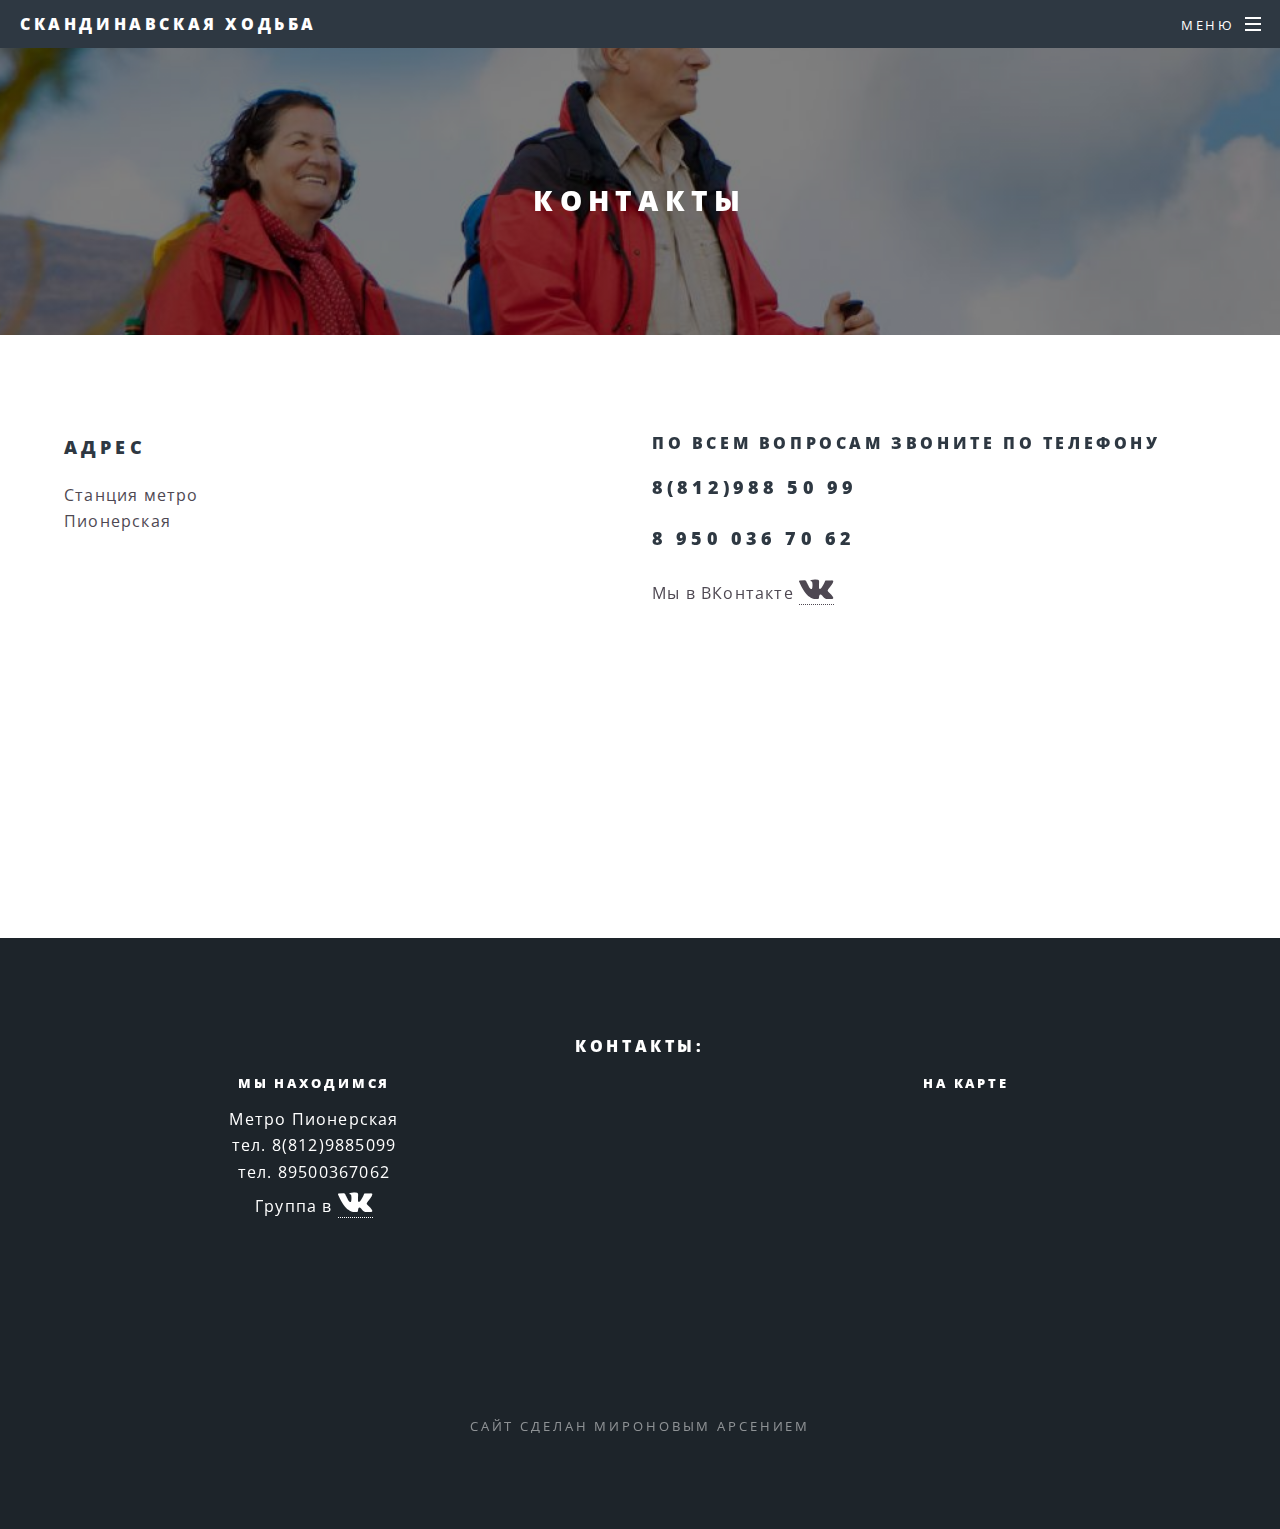
==== contacts.html @ 6dc91505 "Добавленны контакты" ====
<!DOCTYPE HTML>
<!--
	Spectral by HTML5 UP
	html5up.net | @n33co
	Free for personal and commercial use under the CCA 3.0 license (html5up.net/license)
-->
<html>
<head>
    <title>Статьи</title>
    <meta charset="utf-8" />
    <meta name="viewport" content="width=device-width, initial-scale=1" />
    <!--[if lte IE 8]><script src="assets/js/ie/html5shiv.js"></script><![endif]-->
    <link rel="stylesheet" href="assets/css/main.css" />
    <!--[if lte IE 8]><link rel="stylesheet" href="assets/css/ie8.css" /><![endif]-->
    <!--[if lte IE 9]><link rel="stylesheet" href="assets/css/ie9.css" /><![endif]-->
</head>
<body>

<!-- Page Wrapper -->
<div id="page-wrapper">

    <!-- Header -->
    <header id="header">
        <h1><a href="index.html">скандинавская ходьба</a></h1>
        <nav id="nav">
            <ul>
                <li class="special">
                    <a href="#menu" class="menuToggle"><span>Меню</span></a>
                    <div id="menu">
                        <ul>
                            <li><a href="index.html">домашняя страница</a></li>
                            <li><a href="generic.html">cтатьи</a></li>
                            <li><a href="elements.html">магазин</a></li>
                            <li><a href="contacts.html">контакты</a></li>
                            <!--<li><a href="#">Sign Up</a></li>-->
                            <!--<li><a href="#">Log In</a></li>-->
                        </ul>
                    </div>
                </li>
            </ul>
        </nav>
    </header>

    <!-- Main -->
    <article id="main">
        <header>
            <h2>Контакты</h2>
        </header>
        <section class="wrapper style5">
            <div class="inner">

                <section>
                    <div class="row uniform">
                        <div class="6u 12u$(xsmall)">
                            <h3>Адрес</h3>
                            <p>Станция метро <br/>
                                Пионерская </p>
                            <iframe src="https://www.google.com/maps/embed?pb=!1m18!1m12!1m3!1d1997.6401416750077!2d30.296393222228204!3d59.954704317464106!2m3!1f0!2f0!3f0!3m2!1i1024!2i768!4f13.1!3m3!1m2!1s0x46963149f2948e39%3A0x9d1fe1d3fccc137d!2z0J_QuNC-0L3QtdGA0YHQutCw0Y8g0YPQuy4sINCh0LDQvdC60YIt0J_QtdGC0LXRgNCx0YPRgNCz!5e0!3m2!1sru!2sru!4v1456511363189" width="400" height="300" frameborder="0" style="border:0" allowfullscreen></iframe>
                        </div>
                        <div class="6u$ 12u$(xsmall)">
                            <h4>По всем вопросам звоните по телефону</h4>
                            <h3>8(812)988 50 99</h3>
                            <h3>8 950 036 70 62</h3>
                            Мы в ВКонтакте
                            <a href="https://m.vk.com/nordicsticks"> <i class="fa fa-vk fa-2x"></i> </a>
                        </div>
                    </div>
                </section>

            </div>
        </section>
    </article>

    <!-- Footer -->
    <footer id="footer">
        <section>
            <h4 id="mycontacts">Контакты:</h4>
            <div class="row">
                <div class="6u 12u$(medium)">
                    <h5>Мы находимся</h5>
                    Mетро Пионерская<br/>
                    тел. 8(812)9885099<br/>
                    тел. 89500367062<br/>
                    Группа в <a href="https://m.vk.com/nordicsticks"> <i class="fa fa-vk fa-2x"></i> </a>
                </div>
                <div class="6u$ 12u$(medium)">
                    <h5>На карте</h5>
                    <iframe src="https://www.google.com/maps/embed?pb=!1m18!1m12!1m3!1d1997.6401416750077!2d30.296393222228204!3d59.954704317464106!2m3!1f0!2f0!3f0!3m2!1i1024!2i768!4f13.1!3m3!1m2!1s0x46963149f2948e39%3A0x9d1fe1d3fccc137d!2z0J_QuNC-0L3QtdGA0YHQutCw0Y8g0YPQuy4sINCh0LDQvdC60YIt0J_QtdGC0LXRgNCx0YPRgNCz!5e0!3m2!1sru!2sru!4v1456511363189" width="400" height="300" frameborder="0" style="border:0" allowfullscreen></iframe>
                </div>
            </div>
        </section>


        <ul class="copyright">
            <li>Сайт сделан Мироновым Арсением</li>
        </ul>
    </footer>

</div>

<!-- Scripts -->
<script src="assets/js/jquery.min.js"></script>
<script src="assets/js/jquery.scrollex.min.js"></script>
<script src="assets/js/jquery.scrolly.min.js"></script>
<script src="assets/js/skel.min.js"></script>
<script src="assets/js/util.js"></script>
<!--[if lte IE 8]><script src="assets/js/ie/respond.min.js"></script><![endif]-->
<script src="assets/js/main.js"></script>

</body>
</html>
---- assets/css/main.css ----
@import url(font-awesome.min.css);
@import url("http://fonts.googleapis.com/css?family=Open+Sans:400,400italic,600,600italic,800,800italic");

/*
	Spectral by HTML5 UP
	html5up.net | @n33co
	Free for personal and commercial use under the CCA 3.0 license (html5up.net/license)
*/

/* Reset */

	html, body, div, span, applet, object, iframe, h1, h2, h3, h4, h5, h6, p, blockquote, pre, a, abbr, acronym, address, big, cite, code, del, dfn, em, img, ins, kbd, q, s, samp, small, strike, strong, sub, sup, tt, var, b, u, i, center, dl, dt, dd, ol, ul, li, fieldset, form, label, legend, table, caption, tbody, tfoot, thead, tr, th, td, article, aside, canvas, details, embed, figure, figcaption, footer, header, hgroup, menu, nav, output, ruby, section, summary, time, mark, audio, video {
		margin: 0;
		padding: 0;
		border: 0;
		font-size: 100%;
		font: inherit;
		vertical-align: baseline;
	}

	article, aside, details, figcaption, figure, footer, header, hgroup, menu, nav, section {
		display: block;
	}

	body {
		line-height: 1;
	}

	ol, ul {
		list-style: none;
	}

	blockquote, q {
		quotes: none;
	}

	blockquote:before, blockquote:after, q:before, q:after {
		content: '';
		content: none;
	}

	table {
		border-collapse: collapse;
		border-spacing: 0;
	}

	body {
		-webkit-text-size-adjust: none;
	}

/* Box Model */

	*, *:before, *:after {
		-moz-box-sizing: border-box;
		-webkit-box-sizing: border-box;
		box-sizing: border-box;
	}

/* Grid */

	.row {
		border-bottom: solid 1px transparent;
		-moz-box-sizing: border-box;
		-webkit-box-sizing: border-box;
		box-sizing: border-box;
	}

	.row > * {
		float: left;
		-moz-box-sizing: border-box;
		-webkit-box-sizing: border-box;
		box-sizing: border-box;
	}

	.row:after, .row:before {
		content: '';
		display: block;
		clear: both;
		height: 0;
	}

	.row.uniform > * > :first-child {
		margin-top: 0;
	}

	.row.uniform > * > :last-child {
		margin-bottom: 0;
	}

	.row.\30 \25 > * {
		padding: 0 0 0 0em;
	}

	.row.\30 \25 {
		margin: 0 0 -1px 0em;
	}

	.row.uniform.\30 \25 > * {
		padding: 0em 0 0 0em;
	}

	.row.uniform.\30 \25 {
		margin: 0em 0 -1px 0em;
	}

	.row > * {
		padding: 0 0 0 1.5em;
	}

	.row {
		margin: 0 0 -1px -1.5em;
	}

	.row.uniform > * {
		padding: 1.5em 0 0 1.5em;
	}

	.row.uniform {
		margin: -1.5em 0 -1px -1.5em;
	}

	.row.\32 00\25 > * {
		padding: 0 0 0 3em;
	}

	.row.\32 00\25 {
		margin: 0 0 -1px -3em;
	}

	.row.uniform.\32 00\25 > * {
		padding: 3em 0 0 3em;
	}

	.row.uniform.\32 00\25 {
		margin: -3em 0 -1px -3em;
	}

	.row.\31 50\25 > * {
		padding: 0 0 0 2.25em;
	}

	.row.\31 50\25 {
		margin: 0 0 -1px -2.25em;
	}

	.row.uniform.\31 50\25 > * {
		padding: 2.25em 0 0 2.25em;
	}

	.row.uniform.\31 50\25 {
		margin: -2.25em 0 -1px -2.25em;
	}

	.row.\35 0\25 > * {
		padding: 0 0 0 0.75em;
	}

	.row.\35 0\25 {
		margin: 0 0 -1px -0.75em;
	}

	.row.uniform.\35 0\25 > * {
		padding: 0.75em 0 0 0.75em;
	}

	.row.uniform.\35 0\25 {
		margin: -0.75em 0 -1px -0.75em;
	}

	.row.\32 5\25 > * {
		padding: 0 0 0 0.375em;
	}

	.row.\32 5\25 {
		margin: 0 0 -1px -0.375em;
	}

	.row.uniform.\32 5\25 > * {
		padding: 0.375em 0 0 0.375em;
	}

	.row.uniform.\32 5\25 {
		margin: -0.375em 0 -1px -0.375em;
	}

	.\31 2u, .\31 2u\24 {
		width: 100%;
		clear: none;
		margin-left: 0;
	}

	.\31 1u, .\31 1u\24 {
		width: 91.6666666667%;
		clear: none;
		margin-left: 0;
	}

	.\31 0u, .\31 0u\24 {
		width: 83.3333333333%;
		clear: none;
		margin-left: 0;
	}

	.\39 u, .\39 u\24 {
		width: 75%;
		clear: none;
		margin-left: 0;
	}

	.\38 u, .\38 u\24 {
		width: 66.6666666667%;
		clear: none;
		margin-left: 0;
	}

	.\37 u, .\37 u\24 {
		width: 58.3333333333%;
		clear: none;
		margin-left: 0;
	}

	.\36 u, .\36 u\24 {
		width: 50%;
		clear: none;
		margin-left: 0;
	}

	.\35 u, .\35 u\24 {
		width: 41.6666666667%;
		clear: none;
		margin-left: 0;
	}

	.\34 u, .\34 u\24 {
		width: 33.3333333333%;
		clear: none;
		margin-left: 0;
	}

	.\33 u, .\33 u\24 {
		width: 25%;
		clear: none;
		margin-left: 0;
	}

	.\32 u, .\32 u\24 {
		width: 16.6666666667%;
		clear: none;
		margin-left: 0;
	}

	.\31 u, .\31 u\24 {
		width: 8.3333333333%;
		clear: none;
		margin-left: 0;
	}

	.\31 2u\24 + *,
	.\31 1u\24 + *,
	.\31 0u\24 + *,
	.\39 u\24 + *,
	.\38 u\24 + *,
	.\37 u\24 + *,
	.\36 u\24 + *,
	.\35 u\24 + *,
	.\34 u\24 + *,
	.\33 u\24 + *,
	.\32 u\24 + *,
	.\31 u\24 + * {
		clear: left;
	}

	.\-11u {
		margin-left: 91.66667%;
	}

	.\-10u {
		margin-left: 83.33333%;
	}

	.\-9u {
		margin-left: 75%;
	}

	.\-8u {
		margin-left: 66.66667%;
	}

	.\-7u {
		margin-left: 58.33333%;
	}

	.\-6u {
		margin-left: 50%;
	}

	.\-5u {
		margin-left: 41.66667%;
	}

	.\-4u {
		margin-left: 33.33333%;
	}

	.\-3u {
		margin-left: 25%;
	}

	.\-2u {
		margin-left: 16.66667%;
	}

	.\-1u {
		margin-left: 8.33333%;
	}

	@media screen and (max-width: 1680px) {

		.row > * {
			padding: 0 0 0 1.5em;
		}

		.row {
			margin: 0 0 -1px -1.5em;
		}

		.row.uniform > * {
			padding: 1.5em 0 0 1.5em;
		}

		.row.uniform {
			margin: -1.5em 0 -1px -1.5em;
		}

		.row.\32 00\25 > * {
			padding: 0 0 0 3em;
		}

		.row.\32 00\25 {
			margin: 0 0 -1px -3em;
		}

		.row.uniform.\32 00\25 > * {
			padding: 3em 0 0 3em;
		}

		.row.uniform.\32 00\25 {
			margin: -3em 0 -1px -3em;
		}

		.row.\31 50\25 > * {
			padding: 0 0 0 2.25em;
		}

		.row.\31 50\25 {
			margin: 0 0 -1px -2.25em;
		}

		.row.uniform.\31 50\25 > * {
			padding: 2.25em 0 0 2.25em;
		}

		.row.uniform.\31 50\25 {
			margin: -2.25em 0 -1px -2.25em;
		}

		.row.\35 0\25 > * {
			padding: 0 0 0 0.75em;
		}

		.row.\35 0\25 {
			margin: 0 0 -1px -0.75em;
		}

		.row.uniform.\35 0\25 > * {
			padding: 0.75em 0 0 0.75em;
		}

		.row.uniform.\35 0\25 {
			margin: -0.75em 0 -1px -0.75em;
		}

		.row.\32 5\25 > * {
			padding: 0 0 0 0.375em;
		}

		.row.\32 5\25 {
			margin: 0 0 -1px -0.375em;
		}

		.row.uniform.\32 5\25 > * {
			padding: 0.375em 0 0 0.375em;
		}

		.row.uniform.\32 5\25 {
			margin: -0.375em 0 -1px -0.375em;
		}

		.\31 2u\28xlarge\29, .\31 2u\24\28xlarge\29 {
			width: 100%;
			clear: none;
			margin-left: 0;
		}

		.\31 1u\28xlarge\29, .\31 1u\24\28xlarge\29 {
			width: 91.6666666667%;
			clear: none;
			margin-left: 0;
		}

		.\31 0u\28xlarge\29, .\31 0u\24\28xlarge\29 {
			width: 83.3333333333%;
			clear: none;
			margin-left: 0;
		}

		.\39 u\28xlarge\29, .\39 u\24\28xlarge\29 {
			width: 75%;
			clear: none;
			margin-left: 0;
		}

		.\38 u\28xlarge\29, .\38 u\24\28xlarge\29 {
			width: 66.6666666667%;
			clear: none;
			margin-left: 0;
		}

		.\37 u\28xlarge\29, .\37 u\24\28xlarge\29 {
			width: 58.3333333333%;
			clear: none;
			margin-left: 0;
		}

		.\36 u\28xlarge\29, .\36 u\24\28xlarge\29 {
			width: 50%;
			clear: none;
			margin-left: 0;
		}

		.\35 u\28xlarge\29, .\35 u\24\28xlarge\29 {
			width: 41.6666666667%;
			clear: none;
			margin-left: 0;
		}

		.\34 u\28xlarge\29, .\34 u\24\28xlarge\29 {
			width: 33.3333333333%;
			clear: none;
			margin-left: 0;
		}

		.\33 u\28xlarge\29, .\33 u\24\28xlarge\29 {
			width: 25%;
			clear: none;
			margin-left: 0;
		}

		.\32 u\28xlarge\29, .\32 u\24\28xlarge\29 {
			width: 16.6666666667%;
			clear: none;
			margin-left: 0;
		}

		.\31 u\28xlarge\29, .\31 u\24\28xlarge\29 {
			width: 8.3333333333%;
			clear: none;
			margin-left: 0;
		}

		.\31 2u\24\28xlarge\29 + *,
		.\31 1u\24\28xlarge\29 + *,
		.\31 0u\24\28xlarge\29 + *,
		.\39 u\24\28xlarge\29 + *,
		.\38 u\24\28xlarge\29 + *,
		.\37 u\24\28xlarge\29 + *,
		.\36 u\24\28xlarge\29 + *,
		.\35 u\24\28xlarge\29 + *,
		.\34 u\24\28xlarge\29 + *,
		.\33 u\24\28xlarge\29 + *,
		.\32 u\24\28xlarge\29 + *,
		.\31 u\24\28xlarge\29 + * {
			clear: left;
		}

		.\-11u\28xlarge\29 {
			margin-left: 91.66667%;
		}

		.\-10u\28xlarge\29 {
			margin-left: 83.33333%;
		}

		.\-9u\28xlarge\29 {
			margin-left: 75%;
		}

		.\-8u\28xlarge\29 {
			margin-left: 66.66667%;
		}

		.\-7u\28xlarge\29 {
			margin-left: 58.33333%;
		}

		.\-6u\28xlarge\29 {
			margin-left: 50%;
		}

		.\-5u\28xlarge\29 {
			margin-left: 41.66667%;
		}

		.\-4u\28xlarge\29 {
			margin-left: 33.33333%;
		}

		.\-3u\28xlarge\29 {
			margin-left: 25%;
		}

		.\-2u\28xlarge\29 {
			margin-left: 16.66667%;
		}

		.\-1u\28xlarge\29 {
			margin-left: 8.33333%;
		}

	}

	@media screen and (max-width: 1280px) {

		.row > * {
			padding: 0 0 0 1.5em;
		}

		.row {
			margin: 0 0 -1px -1.5em;
		}

		.row.uniform > * {
			padding: 1.5em 0 0 1.5em;
		}

		.row.uniform {
			margin: -1.5em 0 -1px -1.5em;
		}

		.row.\32 00\25 > * {
			padding: 0 0 0 3em;
		}

		.row.\32 00\25 {
			margin: 0 0 -1px -3em;
		}

		.row.uniform.\32 00\25 > * {
			padding: 3em 0 0 3em;
		}

		.row.uniform.\32 00\25 {
			margin: -3em 0 -1px -3em;
		}

		.row.\31 50\25 > * {
			padding: 0 0 0 2.25em;
		}

		.row.\31 50\25 {
			margin: 0 0 -1px -2.25em;
		}

		.row.uniform.\31 50\25 > * {
			padding: 2.25em 0 0 2.25em;
		}

		.row.uniform.\31 50\25 {
			margin: -2.25em 0 -1px -2.25em;
		}

		.row.\35 0\25 > * {
			padding: 0 0 0 0.75em;
		}

		.row.\35 0\25 {
			margin: 0 0 -1px -0.75em;
		}

		.row.uniform.\35 0\25 > * {
			padding: 0.75em 0 0 0.75em;
		}

		.row.uniform.\35 0\25 {
			margin: -0.75em 0 -1px -0.75em;
		}

		.row.\32 5\25 > * {
			padding: 0 0 0 0.375em;
		}

		.row.\32 5\25 {
			margin: 0 0 -1px -0.375em;
		}

		.row.uniform.\32 5\25 > * {
			padding: 0.375em 0 0 0.375em;
		}

		.row.uniform.\32 5\25 {
			margin: -0.375em 0 -1px -0.375em;
		}

		.\31 2u\28large\29, .\31 2u\24\28large\29 {
			width: 100%;
			clear: none;
			margin-left: 0;
		}

		.\31 1u\28large\29, .\31 1u\24\28large\29 {
			width: 91.6666666667%;
			clear: none;
			margin-left: 0;
		}

		.\31 0u\28large\29, .\31 0u\24\28large\29 {
			width: 83.3333333333%;
			clear: none;
			margin-left: 0;
		}

		.\39 u\28large\29, .\39 u\24\28large\29 {
			width: 75%;
			clear: none;
			margin-left: 0;
		}

		.\38 u\28large\29, .\38 u\24\28large\29 {
			width: 66.6666666667%;
			clear: none;
			margin-left: 0;
		}

		.\37 u\28large\29, .\37 u\24\28large\29 {
			width: 58.3333333333%;
			clear: none;
			margin-left: 0;
		}

		.\36 u\28large\29, .\36 u\24\28large\29 {
			width: 50%;
			clear: none;
			margin-left: 0;
		}

		.\35 u\28large\29, .\35 u\24\28large\29 {
			width: 41.6666666667%;
			clear: none;
			margin-left: 0;
		}

		.\34 u\28large\29, .\34 u\24\28large\29 {
			width: 33.3333333333%;
			clear: none;
			margin-left: 0;
		}

		.\33 u\28large\29, .\33 u\24\28large\29 {
			width: 25%;
			clear: none;
			margin-left: 0;
		}

		.\32 u\28large\29, .\32 u\24\28large\29 {
			width: 16.6666666667%;
			clear: none;
			margin-left: 0;
		}

		.\31 u\28large\29, .\31 u\24\28large\29 {
			width: 8.3333333333%;
			clear: none;
			margin-left: 0;
		}

		.\31 2u\24\28large\29 + *,
		.\31 1u\24\28large\29 + *,
		.\31 0u\24\28large\29 + *,
		.\39 u\24\28large\29 + *,
		.\38 u\24\28large\29 + *,
		.\37 u\24\28large\29 + *,
		.\36 u\24\28large\29 + *,
		.\35 u\24\28large\29 + *,
		.\34 u\24\28large\29 + *,
		.\33 u\24\28large\29 + *,
		.\32 u\24\28large\29 + *,
		.\31 u\24\28large\29 + * {
			clear: left;
		}

		.\-11u\28large\29 {
			margin-left: 91.66667%;
		}

		.\-10u\28large\29 {
			margin-left: 83.33333%;
		}

		.\-9u\28large\29 {
			margin-left: 75%;
		}

		.\-8u\28large\29 {
			margin-left: 66.66667%;
		}

		.\-7u\28large\29 {
			margin-left: 58.33333%;
		}

		.\-6u\28large\29 {
			margin-left: 50%;
		}

		.\-5u\28large\29 {
			margin-left: 41.66667%;
		}

		.\-4u\28large\29 {
			margin-left: 33.33333%;
		}

		.\-3u\28large\29 {
			margin-left: 25%;
		}

		.\-2u\28large\29 {
			margin-left: 16.66667%;
		}

		.\-1u\28large\29 {
			margin-left: 8.33333%;
		}

	}

	@media screen and (max-width: 980px) {

		.row > * {
			padding: 0 0 0 1.5em;
		}

		.row {
			margin: 0 0 -1px -1.5em;
		}

		.row.uniform > * {
			padding: 1.5em 0 0 1.5em;
		}

		.row.uniform {
			margin: -1.5em 0 -1px -1.5em;
		}

		.row.\32 00\25 > * {
			padding: 0 0 0 3em;
		}

		.row.\32 00\25 {
			margin: 0 0 -1px -3em;
		}

		.row.uniform.\32 00\25 > * {
			padding: 3em 0 0 3em;
		}

		.row.uniform.\32 00\25 {
			margin: -3em 0 -1px -3em;
		}

		.row.\31 50\25 > * {
			padding: 0 0 0 2.25em;
		}

		.row.\31 50\25 {
			margin: 0 0 -1px -2.25em;
		}

		.row.uniform.\31 50\25 > * {
			padding: 2.25em 0 0 2.25em;
		}

		.row.uniform.\31 50\25 {
			margin: -2.25em 0 -1px -2.25em;
		}

		.row.\35 0\25 > * {
			padding: 0 0 0 0.75em;
		}

		.row.\35 0\25 {
			margin: 0 0 -1px -0.75em;
		}

		.row.uniform.\35 0\25 > * {
			padding: 0.75em 0 0 0.75em;
		}

		.row.uniform.\35 0\25 {
			margin: -0.75em 0 -1px -0.75em;
		}

		.row.\32 5\25 > * {
			padding: 0 0 0 0.375em;
		}

		.row.\32 5\25 {
			margin: 0 0 -1px -0.375em;
		}

		.row.uniform.\32 5\25 > * {
			padding: 0.375em 0 0 0.375em;
		}

		.row.uniform.\32 5\25 {
			margin: -0.375em 0 -1px -0.375em;
		}

		.\31 2u\28medium\29, .\31 2u\24\28medium\29 {
			width: 100%;
			clear: none;
			margin-left: 0;
		}

		.\31 1u\28medium\29, .\31 1u\24\28medium\29 {
			width: 91.6666666667%;
			clear: none;
			margin-left: 0;
		}

		.\31 0u\28medium\29, .\31 0u\24\28medium\29 {
			width: 83.3333333333%;
			clear: none;
			margin-left: 0;
		}

		.\39 u\28medium\29, .\39 u\24\28medium\29 {
			width: 75%;
			clear: none;
			margin-left: 0;
		}

		.\38 u\28medium\29, .\38 u\24\28medium\29 {
			width: 66.6666666667%;
			clear: none;
			margin-left: 0;
		}

		.\37 u\28medium\29, .\37 u\24\28medium\29 {
			width: 58.3333333333%;
			clear: none;
			margin-left: 0;
		}

		.\36 u\28medium\29, .\36 u\24\28medium\29 {
			width: 50%;
			clear: none;
			margin-left: 0;
		}

		.\35 u\28medium\29, .\35 u\24\28medium\29 {
			width: 41.6666666667%;
			clear: none;
			margin-left: 0;
		}

		.\34 u\28medium\29, .\34 u\24\28medium\29 {
			width: 33.3333333333%;
			clear: none;
			margin-left: 0;
		}

		.\33 u\28medium\29, .\33 u\24\28medium\29 {
			width: 25%;
			clear: none;
			margin-left: 0;
		}

		.\32 u\28medium\29, .\32 u\24\28medium\29 {
			width: 16.6666666667%;
			clear: none;
			margin-left: 0;
		}

		.\31 u\28medium\29, .\31 u\24\28medium\29 {
			width: 8.3333333333%;
			clear: none;
			margin-left: 0;
		}

		.\31 2u\24\28medium\29 + *,
		.\31 1u\24\28medium\29 + *,
		.\31 0u\24\28medium\29 + *,
		.\39 u\24\28medium\29 + *,
		.\38 u\24\28medium\29 + *,
		.\37 u\24\28medium\29 + *,
		.\36 u\24\28medium\29 + *,
		.\35 u\24\28medium\29 + *,
		.\34 u\24\28medium\29 + *,
		.\33 u\24\28medium\29 + *,
		.\32 u\24\28medium\29 + *,
		.\31 u\24\28medium\29 + * {
			clear: left;
		}

		.\-11u\28medium\29 {
			margin-left: 91.66667%;
		}

		.\-10u\28medium\29 {
			margin-left: 83.33333%;
		}

		.\-9u\28medium\29 {
			margin-left: 75%;
		}

		.\-8u\28medium\29 {
			margin-left: 66.66667%;
		}

		.\-7u\28medium\29 {
			margin-left: 58.33333%;
		}

		.\-6u\28medium\29 {
			margin-left: 50%;
		}

		.\-5u\28medium\29 {
			margin-left: 41.66667%;
		}

		.\-4u\28medium\29 {
			margin-left: 33.33333%;
		}

		.\-3u\28medium\29 {
			margin-left: 25%;
		}

		.\-2u\28medium\29 {
			margin-left: 16.66667%;
		}

		.\-1u\28medium\29 {
			margin-left: 8.33333%;
		}

	}

	@media screen and (max-width: 736px) {

		.row > * {
			padding: 0 0 0 1.5em;
		}

		.row {
			margin: 0 0 -1px -1.5em;
		}

		.row.uniform > * {
			padding: 1.5em 0 0 1.5em;
		}

		.row.uniform {
			margin: -1.5em 0 -1px -1.5em;
		}

		.row.\32 00\25 > * {
			padding: 0 0 0 3em;
		}

		.row.\32 00\25 {
			margin: 0 0 -1px -3em;
		}

		.row.uniform.\32 00\25 > * {
			padding: 3em 0 0 3em;
		}

		.row.uniform.\32 00\25 {
			margin: -3em 0 -1px -3em;
		}

		.row.\31 50\25 > * {
			padding: 0 0 0 2.25em;
		}

		.row.\31 50\25 {
			margin: 0 0 -1px -2.25em;
		}

		.row.uniform.\31 50\25 > * {
			padding: 2.25em 0 0 2.25em;
		}

		.row.uniform.\31 50\25 {
			margin: -2.25em 0 -1px -2.25em;
		}

		.row.\35 0\25 > * {
			padding: 0 0 0 0.75em;
		}

		.row.\35 0\25 {
			margin: 0 0 -1px -0.75em;
		}

		.row.uniform.\35 0\25 > * {
			padding: 0.75em 0 0 0.75em;
		}

		.row.uniform.\35 0\25 {
			margin: -0.75em 0 -1px -0.75em;
		}

		.row.\32 5\25 > * {
			padding: 0 0 0 0.375em;
		}

		.row.\32 5\25 {
			margin: 0 0 -1px -0.375em;
		}

		.row.uniform.\32 5\25 > * {
			padding: 0.375em 0 0 0.375em;
		}

		.row.uniform.\32 5\25 {
			margin: -0.375em 0 -1px -0.375em;
		}

		.\31 2u\28small\29, .\31 2u\24\28small\29 {
			width: 100%;
			clear: none;
			margin-left: 0;
		}

		.\31 1u\28small\29, .\31 1u\24\28small\29 {
			width: 91.6666666667%;
			clear: none;
			margin-left: 0;
		}

		.\31 0u\28small\29, .\31 0u\24\28small\29 {
			width: 83.3333333333%;
			clear: none;
			margin-left: 0;
		}

		.\39 u\28small\29, .\39 u\24\28small\29 {
			width: 75%;
			clear: none;
			margin-left: 0;
		}

		.\38 u\28small\29, .\38 u\24\28small\29 {
			width: 66.6666666667%;
			clear: none;
			margin-left: 0;
		}

		.\37 u\28small\29, .\37 u\24\28small\29 {
			width: 58.3333333333%;
			clear: none;
			margin-left: 0;
		}

		.\36 u\28small\29, .\36 u\24\28small\29 {
			width: 50%;
			clear: none;
			margin-left: 0;
		}

		.\35 u\28small\29, .\35 u\24\28small\29 {
			width: 41.6666666667%;
			clear: none;
			margin-left: 0;
		}

		.\34 u\28small\29, .\34 u\24\28small\29 {
			width: 33.3333333333%;
			clear: none;
			margin-left: 0;
		}

		.\33 u\28small\29, .\33 u\24\28small\29 {
			width: 25%;
			clear: none;
			margin-left: 0;
		}

		.\32 u\28small\29, .\32 u\24\28small\29 {
			width: 16.6666666667%;
			clear: none;
			margin-left: 0;
		}

		.\31 u\28small\29, .\31 u\24\28small\29 {
			width: 8.3333333333%;
			clear: none;
			margin-left: 0;
		}

		.\31 2u\24\28small\29 + *,
		.\31 1u\24\28small\29 + *,
		.\31 0u\24\28small\29 + *,
		.\39 u\24\28small\29 + *,
		.\38 u\24\28small\29 + *,
		.\37 u\24\28small\29 + *,
		.\36 u\24\28small\29 + *,
		.\35 u\24\28small\29 + *,
		.\34 u\24\28small\29 + *,
		.\33 u\24\28small\29 + *,
		.\32 u\24\28small\29 + *,
		.\31 u\24\28small\29 + * {
			clear: left;
		}

		.\-11u\28small\29 {
			margin-left: 91.66667%;
		}

		.\-10u\28small\29 {
			margin-left: 83.33333%;
		}

		.\-9u\28small\29 {
			margin-left: 75%;
		}

		.\-8u\28small\29 {
			margin-left: 66.66667%;
		}

		.\-7u\28small\29 {
			margin-left: 58.33333%;
		}

		.\-6u\28small\29 {
			margin-left: 50%;
		}

		.\-5u\28small\29 {
			margin-left: 41.66667%;
		}

		.\-4u\28small\29 {
			margin-left: 33.33333%;
		}

		.\-3u\28small\29 {
			margin-left: 25%;
		}

		.\-2u\28small\29 {
			margin-left: 16.66667%;
		}

		.\-1u\28small\29 {
			margin-left: 8.33333%;
		}

	}

	@media screen and (max-width: 480px) {

		.row > * {
			padding: 0 0 0 1.5em;
		}

		.row {
			margin: 0 0 -1px -1.5em;
		}

		.row.uniform > * {
			padding: 1.5em 0 0 1.5em;
		}

		.row.uniform {
			margin: -1.5em 0 -1px -1.5em;
		}

		.row.\32 00\25 > * {
			padding: 0 0 0 3em;
		}

		.row.\32 00\25 {
			margin: 0 0 -1px -3em;
		}

		.row.uniform.\32 00\25 > * {
			padding: 3em 0 0 3em;
		}

		.row.uniform.\32 00\25 {
			margin: -3em 0 -1px -3em;
		}

		.row.\31 50\25 > * {
			padding: 0 0 0 2.25em;
		}

		.row.\31 50\25 {
			margin: 0 0 -1px -2.25em;
		}

		.row.uniform.\31 50\25 > * {
			padding: 2.25em 0 0 2.25em;
		}

		.row.uniform.\31 50\25 {
			margin: -2.25em 0 -1px -2.25em;
		}

		.row.\35 0\25 > * {
			padding: 0 0 0 0.75em;
		}

		.row.\35 0\25 {
			margin: 0 0 -1px -0.75em;
		}

		.row.uniform.\35 0\25 > * {
			padding: 0.75em 0 0 0.75em;
		}

		.row.uniform.\35 0\25 {
			margin: -0.75em 0 -1px -0.75em;
		}

		.row.\32 5\25 > * {
			padding: 0 0 0 0.375em;
		}

		.row.\32 5\25 {
			margin: 0 0 -1px -0.375em;
		}

		.row.uniform.\32 5\25 > * {
			padding: 0.375em 0 0 0.375em;
		}

		.row.uniform.\32 5\25 {
			margin: -0.375em 0 -1px -0.375em;
		}

		.\31 2u\28xsmall\29, .\31 2u\24\28xsmall\29 {
			width: 100%;
			clear: none;
			margin-left: 0;
		}

		.\31 1u\28xsmall\29, .\31 1u\24\28xsmall\29 {
			width: 91.6666666667%;
			clear: none;
			margin-left: 0;
		}

		.\31 0u\28xsmall\29, .\31 0u\24\28xsmall\29 {
			width: 83.3333333333%;
			clear: none;
			margin-left: 0;
		}

		.\39 u\28xsmall\29, .\39 u\24\28xsmall\29 {
			width: 75%;
			clear: none;
			margin-left: 0;
		}

		.\38 u\28xsmall\29, .\38 u\24\28xsmall\29 {
			width: 66.6666666667%;
			clear: none;
			margin-left: 0;
		}

		.\37 u\28xsmall\29, .\37 u\24\28xsmall\29 {
			width: 58.3333333333%;
			clear: none;
			margin-left: 0;
		}

		.\36 u\28xsmall\29, .\36 u\24\28xsmall\29 {
			width: 50%;
			clear: none;
			margin-left: 0;
		}

		.\35 u\28xsmall\29, .\35 u\24\28xsmall\29 {
			width: 41.6666666667%;
			clear: none;
			margin-left: 0;
		}

		.\34 u\28xsmall\29, .\34 u\24\28xsmall\29 {
			width: 33.3333333333%;
			clear: none;
			margin-left: 0;
		}

		.\33 u\28xsmall\29, .\33 u\24\28xsmall\29 {
			width: 25%;
			clear: none;
			margin-left: 0;
		}

		.\32 u\28xsmall\29, .\32 u\24\28xsmall\29 {
			width: 16.6666666667%;
			clear: none;
			margin-left: 0;
		}

		.\31 u\28xsmall\29, .\31 u\24\28xsmall\29 {
			width: 8.3333333333%;
			clear: none;
			margin-left: 0;
		}

		.\31 2u\24\28xsmall\29 + *,
		.\31 1u\24\28xsmall\29 + *,
		.\31 0u\24\28xsmall\29 + *,
		.\39 u\24\28xsmall\29 + *,
		.\38 u\24\28xsmall\29 + *,
		.\37 u\24\28xsmall\29 + *,
		.\36 u\24\28xsmall\29 + *,
		.\35 u\24\28xsmall\29 + *,
		.\34 u\24\28xsmall\29 + *,
		.\33 u\24\28xsmall\29 + *,
		.\32 u\24\28xsmall\29 + *,
		.\31 u\24\28xsmall\29 + * {
			clear: left;
		}

		.\-11u\28xsmall\29 {
			margin-left: 91.66667%;
		}

		.\-10u\28xsmall\29 {
			margin-left: 83.33333%;
		}

		.\-9u\28xsmall\29 {
			margin-left: 75%;
		}

		.\-8u\28xsmall\29 {
			margin-left: 66.66667%;
		}

		.\-7u\28xsmall\29 {
			margin-left: 58.33333%;
		}

		.\-6u\28xsmall\29 {
			margin-left: 50%;
		}

		.\-5u\28xsmall\29 {
			margin-left: 41.66667%;
		}

		.\-4u\28xsmall\29 {
			margin-left: 33.33333%;
		}

		.\-3u\28xsmall\29 {
			margin-left: 25%;
		}

		.\-2u\28xsmall\29 {
			margin-left: 16.66667%;
		}

		.\-1u\28xsmall\29 {
			margin-left: 8.33333%;
		}

	}

/* Basic */

	@-ms-viewport {
		width: device-width;
	}

	body {
		background: #2e3842;
	}

		body.is-loading *, body.is-loading *:before, body.is-loading *:after {
			-moz-animation: none !important;
			-webkit-animation: none !important;
			-ms-animation: none !important;
			animation: none !important;
			-moz-transition: none !important;
			-webkit-transition: none !important;
			-ms-transition: none !important;
			transition: none !important;
		}

	body, input, select, textarea {
		color: #fff;
		font-family: "Open Sans", Helvetica, sans-serif;
		font-size: 15pt;
		font-weight: 400;
		letter-spacing: 0.075em;
		line-height: 1.65em;
	}

		@media screen and (max-width: 1680px) {

			body, input, select, textarea {
				font-size: 13pt;
			}

		}

		@media screen and (max-width: 1280px) {

			body, input, select, textarea {
				font-size: 12pt;
			}

		}

		@media screen and (max-width: 736px) {

			body, input, select, textarea {
				font-size: 11pt;
				letter-spacing: 0.0375em;
			}

		}

	a {
		-moz-transition: color 0.2s ease, border-bottom-color 0.2s ease;
		-webkit-transition: color 0.2s ease, border-bottom-color 0.2s ease;
		-ms-transition: color 0.2s ease, border-bottom-color 0.2s ease;
		transition: color 0.2s ease, border-bottom-color 0.2s ease;
		border-bottom: dotted 1px;
		color: inherit;
		text-decoration: none;
	}

		a:hover {
			border-bottom-color: transparent;
		}

	strong, b {
		color: #fff;
		font-weight: 600;
	}

	em, i {
		font-style: italic;
	}

	p {
		margin: 0 0 2em 0;
	}

	h1, h2, h3, h4, h5, h6 {
		color: #fff;
		font-weight: 800;
		letter-spacing: 0.225em;
		line-height: 1em;
		margin: 0 0 1em 0;
		text-transform: uppercase;
	}

		h1 a, h2 a, h3 a, h4 a, h5 a, h6 a {
			color: inherit;
			text-decoration: none;
		}

	h2 {
		font-size: 1.35em;
		line-height: 1.75em;
	}

		@media screen and (max-width: 736px) {

			h2 {
				font-size: 1.1em;
				line-height: 1.65em;
			}

		}

	h3 {
		font-size: 1.15em;
		line-height: 1.75em;
	}

		@media screen and (max-width: 736px) {

			h3 {
				font-size: 1em;
				line-height: 1.65em;
			}

		}

	h4 {
		font-size: 1em;
		line-height: 1.5em;
	}

	h5 {
		font-size: 0.8em;
		line-height: 1.5em;
	}

	h6 {
		font-size: 0.7em;
		line-height: 1.5em;
	}

	sub {
		font-size: 0.8em;
		position: relative;
		top: 0.5em;
	}

	sup {
		font-size: 0.8em;
		position: relative;
		top: -0.5em;
	}

	hr {
		border: 0;
		border-bottom: solid 2px #fff;
		margin: 3em 0;
	}

		hr.major {
			margin: 4.5em 0;
		}

	blockquote {
		border-left: solid 4px #fff;
		font-style: italic;
		margin: 0 0 2em 0;
		padding: 0.5em 0 0.5em 2em;
	}

	code {
		background: rgba(144, 144, 144, 0.25);
		border-radius: 3px;
		font-family: "Courier New", monospace;
		font-size: 0.9em;
		letter-spacing: 0;
		margin: 0 0.25em;
		padding: 0.25em 0.65em;
	}

	pre {
		-webkit-overflow-scrolling: touch;
		font-family: "Courier New", monospace;
		font-size: 0.9em;
		margin: 0 0 2em 0;
	}

		pre code {
			display: block;
			line-height: 1.75em;
			padding: 1em 1.5em;
			overflow-x: auto;
		}

	.align-left {
		text-align: left;
	}

	.align-center {
		text-align: center;
	}

	.align-right {
		text-align: right;
	}

/* Section/Article */

	section.special, article.special {
		text-align: center;
	}

	header p {
		color: rgba(255, 255, 255, 0.5);
		position: relative;
		top: -0.25em;
	}

	header h3 + p {
		font-size: 1.1em;
	}

	header h4 + p,
	header h5 + p,
	header h6 + p {
		font-size: 0.9em;
	}

	header.major {
		margin: 0 0 3.5em 0;
	}

		header.major h2, header.major h3, header.major h4, header.major h5, header.major h6 {
			border-bottom: solid 2px #fff;
			display: inline-block;
			padding-bottom: 1em;
			position: relative;
		}

			header.major h2:after, header.major h3:after, header.major h4:after, header.major h5:after, header.major h6:after {
				content: '';
				display: block;
				height: 1px;
			}

		header.major p {
			color: #fff;
			top: 0;
		}

		@media screen and (max-width: 736px) {

			header.major {
				margin: 0 0 2em 0;
			}

		}

	@media screen and (max-width: 980px) {

		header br {
			display: none;
		}

	}

/* Form */

	form {
		margin: 0 0 2em 0;
	}

	label {
		color: #fff;
		display: block;
		font-size: 0.9em;
		font-weight: 600;
		margin: 0 0 1em 0;
	}

	input[type="text"],
	input[type="password"],
	input[type="email"],
	select,
	textarea {
		-moz-appearance: none;
		-webkit-appearance: none;
		-ms-appearance: none;
		appearance: none;
		background: rgba(144, 144, 144, 0.25);
		border-radius: 3px;
		border: none;
		color: inherit;
		display: block;
		outline: 0;
		padding: 0 1em;
		text-decoration: none;
		width: 100%;
	}

		input[type="text"]:invalid,
		input[type="password"]:invalid,
		input[type="email"]:invalid,
		select:invalid,
		textarea:invalid {
			box-shadow: none;
		}

		input[type="text"]:focus,
		input[type="password"]:focus,
		input[type="email"]:focus,
		select:focus,
		textarea:focus {
			box-shadow: 0 0 0 2px #21b2a6;
		}

	.select-wrapper {
		text-decoration: none;
		display: block;
		position: relative;
	}

		.select-wrapper:before {
			-moz-osx-font-smoothing: grayscale;
			-webkit-font-smoothing: antialiased;
			font-family: FontAwesome;
			font-style: normal;
			font-weight: normal;
			text-transform: none !important;
		}

		.select-wrapper:before {
			-moz-pointer-events: none;
			-webkit-pointer-events: none;
			-ms-pointer-events: none;
			pointer-events: none;
			color: #fff;
			content: '\f078';
			display: block;
			height: 2.75em;
			line-height: 2.75em;
			position: absolute;
			right: 0;
			text-align: center;
			top: 0;
			width: 2.75em;
		}

		.select-wrapper select::-ms-expand {
			display: none;
		}

	input[type="text"],
	input[type="password"],
	input[type="email"],
	select {
		height: 2.75em;
	}

	textarea {
		padding: 0.75em 1em;
	}

	input[type="checkbox"],
	input[type="radio"] {
		-moz-appearance: none;
		-webkit-appearance: none;
		-ms-appearance: none;
		appearance: none;
		display: block;
		float: left;
		margin-right: -2em;
		opacity: 0;
		width: 1em;
		z-index: -1;
	}

		input[type="checkbox"] + label,
		input[type="radio"] + label {
			text-decoration: none;
			color: #fff;
			cursor: pointer;
			display: inline-block;
			font-size: 1em;
			font-weight: 400;
			padding-left: 2.4em;
			padding-right: 0.75em;
			position: relative;
		}

			input[type="checkbox"] + label:before,
			input[type="radio"] + label:before {
				-moz-osx-font-smoothing: grayscale;
				-webkit-font-smoothing: antialiased;
				font-family: FontAwesome;
				font-style: normal;
				font-weight: normal;
				text-transform: none !important;
			}

			input[type="checkbox"] + label:before,
			input[type="radio"] + label:before {
				background: rgba(144, 144, 144, 0.25);
				border-radius: 3px;
				content: '';
				display: inline-block;
				height: 1.65em;
				left: 0;
				line-height: 1.58125em;
				position: absolute;
				text-align: center;
				top: 0;
				width: 1.65em;
			}

		input[type="checkbox"]:checked + label:before,
		input[type="radio"]:checked + label:before {
			background: #2e3842;
			color: #fff;
			content: '\f00c';
		}

		input[type="checkbox"]:focus + label:before,
		input[type="radio"]:focus + label:before {
			box-shadow: 0 0 0 2px #21b2a6;
		}

	input[type="checkbox"] + label:before {
		border-radius: 3px;
	}

	input[type="radio"] + label:before {
		border-radius: 100%;
	}

	::-webkit-input-placeholder {
		color: rgba(255, 255, 255, 0.5) !important;
		opacity: 1.0;
	}

	:-moz-placeholder {
		color: rgba(255, 255, 255, 0.5) !important;
		opacity: 1.0;
	}

	::-moz-placeholder {
		color: rgba(255, 255, 255, 0.5) !important;
		opacity: 1.0;
	}

	:-ms-input-placeholder {
		color: rgba(255, 255, 255, 0.5) !important;
		opacity: 1.0;
	}

	.formerize-placeholder {
		color: rgba(255, 255, 255, 0.5) !important;
		opacity: 1.0;
	}

/* Box */

	.box {
		border-radius: 3px;
		border: solid 2px #fff;
		margin-bottom: 2em;
		padding: 1.5em;
	}

		.box > :last-child,
		.box > :last-child > :last-child,
		.box > :last-child > :last-child > :last-child {
			margin-bottom: 0;
		}

		.box.alt {
			border: 0;
			border-radius: 0;
			padding: 0;
		}

/* Icon */

	.icon {
		text-decoration: none;
		border-bottom: none;
		position: relative;
	}

		.icon:before {
			-moz-osx-font-smoothing: grayscale;
			-webkit-font-smoothing: antialiased;
			font-family: FontAwesome;
			font-style: normal;
			font-weight: normal;
			text-transform: none !important;
		}

		.icon > .label {
			display: none;
		}

		.icon.major {
			-moz-transform: rotate(-45deg);
			-webkit-transform: rotate(-45deg);
			-ms-transform: rotate(-45deg);
			transform: rotate(-45deg);
			border-radius: 3px;
			border: solid 2px #fff;
			display: inline-block;
			font-size: 1.35em;
			height: calc(3em + 2px);
			line-height: 3em;
			text-align: center;
			width: calc(3em + 2px);
		}

			.icon.major:before {
				-moz-transform: rotate(45deg);
				-webkit-transform: rotate(45deg);
				-ms-transform: rotate(45deg);
				transform: rotate(45deg);
				display: inline-block;
				font-size: 1.5em;
			}

			@media screen and (max-width: 736px) {

				.icon.major {
					font-size: 1em;
				}

			}

		.icon.style1 {
			color: #00ffcc;
		}

		.icon.style2 {
			color: #00f0ff;
		}

		.icon.style3 {
			color: #76ddff;
		}

/* Image */

	.image {
		border-radius: 3px;
		border: 0;
		display: inline-block;
		position: relative;
	}

		.image img {
			border-radius: 3px;
			display: block;
		}

		.image.left {
			float: left;
			margin: 0 2em 2em 0;
			top: 0.25em;
		}

		.image.right {
			float: right;
			margin: 0 0 2em 2em;
			top: 0.25em;
		}

		.image.left, .image.right {
			max-width: 40%;
		}

			.image.left img, .image.right img {
				width: 100%;
			}

		.image.fit {
			display: block;
			margin: 0 0 2em 0;
			width: 100%;
		}

			.image.fit img {
				width: 100%;
			}

/* List */

	ol {
		list-style: decimal;
		margin: 0 0 2em 0;
		padding-left: 1.25em;
	}

		ol li {
			padding-left: 0.25em;
		}

	ul {
		list-style: disc;
		margin: 0 0 2em 0;
		padding-left: 1em;
	}

		ul li {
			padding-left: 0.5em;
		}

		ul.alt {
			list-style: none;
			padding-left: 0;
		}

			ul.alt li {
				border-top: solid 1px #fff;
				padding: 0.5em 0;
			}

				ul.alt li:first-child {
					border-top: 0;
					padding-top: 0;
				}

		ul.icons {
			cursor: default;
			list-style: none;
			padding-left: 0;
		}

			ul.icons li {
				display: inline-block;
				padding: 0 1em 0 0;
			}

				ul.icons li:last-child {
					padding-right: 0 !important;
				}

			ul.icons.major {
				padding: 1em 0;
			}

				ul.icons.major li {
					padding-right: 3.5em;
				}

					@media screen and (max-width: 736px) {

						ul.icons.major li {
							padding: 0 1em !important;
						}

					}

		ul.actions {
			cursor: default;
			list-style: none;
			padding-left: 0;
		}

			ul.actions li {
				display: inline-block;
				padding: 0 1.5em 0 0;
				vertical-align: middle;
			}

				ul.actions li:last-child {
					padding-right: 0;
				}

			ul.actions.small li {
				padding: 0 0.75em 0 0;
			}

			ul.actions.vertical li {
				display: block;
				padding: 1.5em 0 0 0;
			}

				ul.actions.vertical li:first-child {
					padding-top: 0;
				}

				ul.actions.vertical li > * {
					margin-bottom: 0;
				}

			ul.actions.vertical.small li {
				padding: 0.75em 0 0 0;
			}

				ul.actions.vertical.small li:first-child {
					padding-top: 0;
				}

			ul.actions.fit {
				display: table;
				margin-left: -1.5em;
				padding: 0;
				table-layout: fixed;
				width: calc(100% + 1.5em);
			}

				ul.actions.fit li {
					display: table-cell;
					padding: 0 0 0 1.5em;
				}

					ul.actions.fit li > * {
						margin-bottom: 0;
					}

				ul.actions.fit.small {
					margin-left: -0.75em;
					width: calc(100% + 0.75em);
				}

					ul.actions.fit.small li {
						padding: 0 0 0 0.75em;
					}

			@media screen and (max-width: 736px) {

				ul.actions li {
					display: block;
					padding: 1em 0 0 0;
					text-align: center;
					width: 100%;
				}

					ul.actions li:first-child {
						padding-top: 0;
					}

					ul.actions li > * {
						margin: 0 auto !important;
						max-width: 30em;
						width: 100%;
					}

						ul.actions li > *.icon:before {
							margin-left: -1em;
						}

				ul.actions.small li {
					padding: 0.5em 0 0 0;
				}

					ul.actions.small li:first-child {
						padding-top: 0;
					}

			}

	dl {
		margin: 0 0 2em 0;
	}

/* Table */

	.table-wrapper {
		-webkit-overflow-scrolling: touch;
		overflow-x: auto;
	}

	table {
		margin: 0 0 2em 0;
		width: 100%;
	}

		table tbody tr {
			border: solid 1px #fff;
			border-left: 0;
			border-right: 0;
		}

			table tbody tr:nth-child(2n + 1) {
				background-color: rgba(144, 144, 144, 0.25);
			}

		table td {
			padding: 0.75em 0.75em;
		}

		table th {
			color: #fff;
			font-size: 0.9em;
			font-weight: 600;
			padding: 0 0.75em 0.75em 0.75em;
			text-align: left;
		}

		table thead {
			border-bottom: solid 2px #fff;
		}

		table tfoot {
			border-top: solid 2px #fff;
		}

		table.alt {
			border-collapse: separate;
		}

			table.alt tbody tr td {
				border: solid 1px #fff;
				border-left-width: 0;
				border-top-width: 0;
			}

				table.alt tbody tr td:first-child {
					border-left-width: 1px;
				}

			table.alt tbody tr:first-child td {
				border-top-width: 1px;
			}

			table.alt thead {
				border-bottom: 0;
			}

			table.alt tfoot {
				border-top: 0;
			}

/* Button */

	input[type="submit"],
	input[type="reset"],
	input[type="button"],
	button,
	.button {
		-moz-appearance: none;
		-webkit-appearance: none;
		-ms-appearance: none;
		appearance: none;
		-moz-transition: background-color 0.2s ease-in-out, color 0.2s ease-in-out;
		-webkit-transition: background-color 0.2s ease-in-out, color 0.2s ease-in-out;
		-ms-transition: background-color 0.2s ease-in-out, color 0.2s ease-in-out;
		transition: background-color 0.2s ease-in-out, color 0.2s ease-in-out;
		background-color: transparent;
		border-radius: 3px;
		border: 0;
		box-shadow: inset 0 0 0 2px #fff;
		color: #fff;
		cursor: pointer;
		display: inline-block;
		font-size: 0.8em;
		font-weight: 600;
		height: 3.125em;
		letter-spacing: 0.225em;
		line-height: 3.125em;
		padding: 0 2.75em;
		text-align: center;
		text-decoration: none;
		text-transform: uppercase;
		white-space: nowrap;
		overflow: hidden;
		text-overflow: ellipsis;
	}

		input[type="submit"]:hover,
		input[type="reset"]:hover,
		input[type="button"]:hover,
		button:hover,
		.button:hover {
			background-color: rgba(144, 144, 144, 0.25);
		}

		input[type="submit"]:active,
		input[type="reset"]:active,
		input[type="button"]:active,
		button:active,
		.button:active {
			background-color: rgba(144, 144, 144, 0.5);
		}

		input[type="submit"].icon:before,
		input[type="reset"].icon:before,
		input[type="button"].icon:before,
		button.icon:before,
		.button.icon:before {
			margin-right: 0.5em;
		}

		input[type="submit"].fit,
		input[type="reset"].fit,
		input[type="button"].fit,
		button.fit,
		.button.fit {
			display: block;
			margin: 0 0 1em 0;
			width: 100%;
		}

		input[type="submit"].small,
		input[type="reset"].small,
		input[type="button"].small,
		button.small,
		.button.small {
			font-size: 0.8em;
		}

		input[type="submit"].big,
		input[type="reset"].big,
		input[type="button"].big,
		button.big,
		.button.big {
			font-size: 1.35em;
		}

		input[type="submit"].special,
		input[type="reset"].special,
		input[type="button"].special,
		button.special,
		.button.special {
			background-color: #ed4933;
			box-shadow: none !important;
			color: #ffffff !important;
		}

			input[type="submit"].special:hover,
			input[type="reset"].special:hover,
			input[type="button"].special:hover,
			button.special:hover,
			.button.special:hover {
				background-color: #ef5e4a !important;
			}

			input[type="submit"].special:active,
			input[type="reset"].special:active,
			input[type="button"].special:active,
			button.special:active,
			.button.special:active {
				background-color: #eb341c !important;
			}

		input[type="submit"].disabled, input[type="submit"]:disabled,
		input[type="reset"].disabled,
		input[type="reset"]:disabled,
		input[type="button"].disabled,
		input[type="button"]:disabled,
		button.disabled,
		button:disabled,
		.button.disabled,
		.button:disabled {
			-moz-pointer-events: none;
			-webkit-pointer-events: none;
			-ms-pointer-events: none;
			pointer-events: none;
			opacity: 0.25;
		}

		@media screen and (max-width: 736px) {

			input[type="submit"],
			input[type="reset"],
			input[type="button"],
			button,
			.button {
				height: 3.75em;
				line-height: 3.75em;
			}

		}

/* Features */

	.features {
		display: -moz-flex;
		display: -webkit-flex;
		display: -ms-flex;
		display: flex;
		-moz-flex-wrap: wrap;
		-webkit-flex-wrap: wrap;
		-ms-flex-wrap: wrap;
		flex-wrap: wrap;
		-moz-justify-content: center;
		-webkit-justify-content: center;
		-ms-justify-content: center;
		justify-content: center;
		list-style: none;
		padding: 0;
		width: 100%;
	}

		.features li {
			padding: 3em 1em 1em 3em ;
			display: block;
			position: relative;
			text-align: left;
			width: 50%;
		}
			.features li:nth-child(1) {
				background-color: rgba(0, 0, 0, 0.035);
			}

			.features li:nth-child(2) {
				background-color: rgba(0, 0, 0, 0.07);
			}

			.features li:nth-child(3) {
				background-color: rgba(0, 0, 0, 0.105);
			}

			.features li:nth-child(4) {
				background-color: rgba(0, 0, 0, 0.14);
			}

			.features li:nth-child(5) {
				background-color: rgba(0, 0, 0, 0.175);
			}

			.features li:nth-child(6) {
				background-color: rgba(0, 0, 0, 0.21);
			}

			.features li:nth-child(7) {
				background-color: rgba(0, 0, 0, 0.245);
			}

			.features li:nth-child(8) {
				background-color: rgba(0, 0, 0, 0.28);
			}

			.features li:nth-child(9) {
				background-color: rgba(0, 0, 0, 0.315);
			}

			.features li:nth-child(10) {
				background-color: rgba(0, 0, 0, 0.35);
			}

			.features li:before {
				display: block;
				color: #00ffcc;
				position: absolute;
				left: 1.75em;
				top: 2.75em;
				font-size: 1.5em;
			}

			.features li:nth-child(1) {
				border-top-left-radius: 3px;
			}

			.features li:nth-child(2) {
				border-top-right-radius: 3px;
			}

			.features li:nth-last-child(1) {
				border-bottom-right-radius: 3px;
			}

			.features li:nth-last-child(2) {
				border-bottom-left-radius: 3px;
			}

			@media screen and (max-width: 980px) {

				.features li {
					padding: 3em 2em 1em 2em ;
					text-align: center;
				}

					.features li:before {
						left: 0;
						margin: 0 0 1em 0;
						position: relative;
						top: 0;
					}

			}

			@media screen and (max-width: 736px) {

				.features li {
					padding: 3em 0 1em 0 ;
					background-color: transparent !important;
					border-top: solid 2px #fff;
					width: 100%;
				}

					.features li:first-child {
						border-top: 0;
					}

			}

/* Spotlight */

	.spotlight {
		-moz-align-items: center;
		-webkit-align-items: center;
		-ms-align-items: center;
		align-items: center;
		display: -moz-flex;
		display: -webkit-flex;
		display: -ms-flex;
		display: flex;
	}

		.spotlight .image {
			-moz-order: 1;
			-webkit-order: 1;
			-ms-order: 1;
			order: 1;
			border-radius: 0;
			width: 40%;
		}

			.spotlight .image img {
				border-radius: 0;
				width: 100%;
			}

		.spotlight .content {
			padding: 2em 4em 0.1em 4em ;
			-moz-order: 2;
			-webkit-order: 2;
			-ms-order: 2;
			order: 2;
			max-width: 48em;
			width: 60%;
		}

		.spotlight:nth-child(2n) {
			-moz-flex-direction: row-reverse;
			-webkit-flex-direction: row-reverse;
			-ms-flex-direction: row-reverse;
			flex-direction: row-reverse;
		}

		.spotlight:nth-child(1) {
			background-color: rgba(0, 0, 0, 0.075);
		}

		.spotlight:nth-child(2) {
			background-color: rgba(0, 0, 0, 0.15);
		}

		.spotlight:nth-child(3) {
			background-color: rgba(0, 0, 0, 0.225);
		}

		.spotlight:nth-child(4) {
			background-color: rgba(0, 0, 0, 0.3);
		}

		.spotlight:nth-child(5) {
			background-color: rgba(0, 0, 0, 0.375);
		}

		.spotlight:nth-child(6) {
			background-color: rgba(0, 0, 0, 0.45);
		}

		.spotlight:nth-child(7) {
			background-color: rgba(0, 0, 0, 0.525);
		}

		.spotlight:nth-child(8) {
			background-color: rgba(0, 0, 0, 0.6);
		}

		.spotlight:nth-child(9) {
			background-color: rgba(0, 0, 0, 0.675);
		}

		.spotlight:nth-child(10) {
			background-color: rgba(0, 0, 0, 0.75);
		}

		@media screen and (max-width: 1280px) {

			.spotlight .image {
				width: 45%;
			}

			.spotlight .content {
				width: 55%;
			}

		}

		@media screen and (max-width: 980px) {

			.spotlight {
				display: block;
			}

				.spotlight br {
					display: none;
				}

				.spotlight .image {
					width: 100%;
				}

				.spotlight .content {
					padding: 4em 3em 2em 3em ;
					max-width: none;
					text-align: center;
					width: 100%;
				}

		}

		@media screen and (max-width: 736px) {

			.spotlight .content {
				padding: 3em 2em 1em 2em ;
			}

		}

/* Wrapper */

	.wrapper {
		padding: 6em 0 4em 0 ;
	}

		.wrapper > .inner {
			width: 60em;
			margin: 0 auto;
		}

			@media screen and (max-width: 1280px) {

				.wrapper > .inner {
					width: 90%;
				}

			}

			@media screen and (max-width: 980px) {

				.wrapper > .inner {
					width: 100%;
				}

			}

		.wrapper.alt {
			padding: 0;
		}

		.wrapper.style1 {
			background-color: #21b2a6;
			color: #c7ebe8;
		}

			.wrapper.style1 strong, .wrapper.style1 b {
				color: #ffffff;
			}

			.wrapper.style1 h2, .wrapper.style1 h3, .wrapper.style1 h4, .wrapper.style1 h5, .wrapper.style1 h6 {
				color: #ffffff;
			}

			.wrapper.style1 hr {
				border-color: rgba(0, 0, 0, 0.125);
			}

			.wrapper.style1 blockquote {
				border-color: rgba(0, 0, 0, 0.125);
			}

			.wrapper.style1 code {
				background: rgba(255, 255, 255, 0.075);
			}

			.wrapper.style1 header p {
				color: #a6e0db;
			}

			.wrapper.style1 header.major h2, .wrapper.style1 header.major h3, .wrapper.style1 header.major h4, .wrapper.style1 header.major h5, .wrapper.style1 header.major h6 {
				border-color: rgba(0, 0, 0, 0.125);
			}

			.wrapper.style1 header.major p {
				color: #c7ebe8;
			}

			.wrapper.style1 label {
				color: #ffffff;
			}

			.wrapper.style1 input[type="text"],
			.wrapper.style1 input[type="password"],
			.wrapper.style1 input[type="email"],
			.wrapper.style1 select,
			.wrapper.style1 textarea {
				background: rgba(255, 255, 255, 0.075);
			}

			.wrapper.style1 .select-wrapper:before {
				color: rgba(0, 0, 0, 0.125);
			}

			.wrapper.style1 input[type="checkbox"] + label,
			.wrapper.style1 input[type="radio"] + label {
				color: #c7ebe8;
			}

				.wrapper.style1 input[type="checkbox"] + label:before,
				.wrapper.style1 input[type="radio"] + label:before {
					background: rgba(255, 255, 255, 0.075);
				}

			.wrapper.style1 input[type="checkbox"]:checked + label:before,
			.wrapper.style1 input[type="radio"]:checked + label:before {
				background: #ffffff;
				color: #21b2a6;
			}

			.wrapper.style1 ::-webkit-input-placeholder {
				color: #a6e0db !important;
			}

			.wrapper.style1 :-moz-placeholder {
				color: #a6e0db !important;
			}

			.wrapper.style1 ::-moz-placeholder {
				color: #a6e0db !important;
			}

			.wrapper.style1 :-ms-input-placeholder {
				color: #a6e0db !important;
			}

			.wrapper.style1 .formerize-placeholder {
				color: #a6e0db !important;
			}

			.wrapper.style1 .icon.major {
				border-color: rgba(0, 0, 0, 0.125);
			}

			.wrapper.style1 ul.alt li {
				border-color: rgba(0, 0, 0, 0.125);
			}

			.wrapper.style1 table tbody tr {
				border-color: rgba(0, 0, 0, 0.125);
			}

				.wrapper.style1 table tbody tr:nth-child(2n + 1) {
					background-color: rgba(255, 255, 255, 0.075);
				}

			.wrapper.style1 table th {
				color: #ffffff;
			}

			.wrapper.style1 table thead {
				border-color: rgba(0, 0, 0, 0.125);
			}

			.wrapper.style1 table tfoot {
				border-color: rgba(0, 0, 0, 0.125);
			}

			.wrapper.style1 table.alt tbody tr td {
				border-color: rgba(0, 0, 0, 0.125);
			}

			.wrapper.style1 input[type="submit"],
			.wrapper.style1 input[type="reset"],
			.wrapper.style1 input[type="button"],
			.wrapper.style1 button,
			.wrapper.style1 .button {
				box-shadow: inset 0 0 0 2px rgba(0, 0, 0, 0.125);
				color: #ffffff;
			}

				.wrapper.style1 input[type="submit"]:hover,
				.wrapper.style1 input[type="reset"]:hover,
				.wrapper.style1 input[type="button"]:hover,
				.wrapper.style1 button:hover,
				.wrapper.style1 .button:hover {
					background-color: rgba(255, 255, 255, 0.075);
				}

				.wrapper.style1 input[type="submit"]:active,
				.wrapper.style1 input[type="reset"]:active,
				.wrapper.style1 input[type="button"]:active,
				.wrapper.style1 button:active,
				.wrapper.style1 .button:active {
					background-color: rgba(255, 255, 255, 0.2);
				}

			@media screen and (max-width: 736px) {

				.wrapper.style1 .features li {
					border-top-color: rgba(0, 0, 0, 0.125);
				}

			}

		.wrapper.style2 {
			background-color: #2e3842;
		}

		.wrapper.style3 {
			background-color: #505393;
			color: #d3d4e4;
		}

			.wrapper.style3 strong, .wrapper.style3 b {
				color: #ffffff;
			}

			.wrapper.style3 h2, .wrapper.style3 h3, .wrapper.style3 h4, .wrapper.style3 h5, .wrapper.style3 h6 {
				color: #ffffff;
			}

			.wrapper.style3 hr {
				border-color: rgba(0, 0, 0, 0.125);
			}

			.wrapper.style3 blockquote {
				border-color: rgba(0, 0, 0, 0.125);
			}

			.wrapper.style3 code {
				background: rgba(255, 255, 255, 0.075);
			}

			.wrapper.style3 header p {
				color: #b9bad3;
			}

			.wrapper.style3 header.major h2, .wrapper.style3 header.major h3, .wrapper.style3 header.major h4, .wrapper.style3 header.major h5, .wrapper.style3 header.major h6 {
				border-color: rgba(0, 0, 0, 0.125);
			}

			.wrapper.style3 header.major p {
				color: #d3d4e4;
			}

			.wrapper.style3 label {
				color: #ffffff;
			}

			.wrapper.style3 input[type="text"],
			.wrapper.style3 input[type="password"],
			.wrapper.style3 input[type="email"],
			.wrapper.style3 select,
			.wrapper.style3 textarea {
				background: rgba(255, 255, 255, 0.075);
			}

			.wrapper.style3 .select-wrapper:before {
				color: rgba(0, 0, 0, 0.125);
			}

			.wrapper.style3 input[type="checkbox"] + label,
			.wrapper.style3 input[type="radio"] + label {
				color: #d3d4e4;
			}

				.wrapper.style3 input[type="checkbox"] + label:before,
				.wrapper.style3 input[type="radio"] + label:before {
					background: rgba(255, 255, 255, 0.075);
				}

			.wrapper.style3 input[type="checkbox"]:checked + label:before,
			.wrapper.style3 input[type="radio"]:checked + label:before {
				background: #ffffff;
				color: #505393;
			}

			.wrapper.style3 ::-webkit-input-placeholder {
				color: #b9bad3 !important;
			}

			.wrapper.style3 :-moz-placeholder {
				color: #b9bad3 !important;
			}

			.wrapper.style3 ::-moz-placeholder {
				color: #b9bad3 !important;
			}

			.wrapper.style3 :-ms-input-placeholder {
				color: #b9bad3 !important;
			}

			.wrapper.style3 .formerize-placeholder {
				color: #b9bad3 !important;
			}

			.wrapper.style3 .icon.major {
				border-color: rgba(0, 0, 0, 0.125);
			}

			.wrapper.style3 ul.alt li {
				border-color: rgba(0, 0, 0, 0.125);
			}

			.wrapper.style3 table tbody tr {
				border-color: rgba(0, 0, 0, 0.125);
			}

				.wrapper.style3 table tbody tr:nth-child(2n + 1) {
					background-color: rgba(255, 255, 255, 0.075);
				}

			.wrapper.style3 table th {
				color: #ffffff;
			}

			.wrapper.style3 table thead {
				border-color: rgba(0, 0, 0, 0.125);
			}

			.wrapper.style3 table tfoot {
				border-color: rgba(0, 0, 0, 0.125);
			}

			.wrapper.style3 table.alt tbody tr td {
				border-color: rgba(0, 0, 0, 0.125);
			}

			.wrapper.style3 input[type="submit"],
			.wrapper.style3 input[type="reset"],
			.wrapper.style3 input[type="button"],
			.wrapper.style3 button,
			.wrapper.style3 .button {
				box-shadow: inset 0 0 0 2px rgba(0, 0, 0, 0.125);
				color: #ffffff;
			}

				.wrapper.style3 input[type="submit"]:hover,
				.wrapper.style3 input[type="reset"]:hover,
				.wrapper.style3 input[type="button"]:hover,
				.wrapper.style3 button:hover,
				.wrapper.style3 .button:hover {
					background-color: rgba(255, 255, 255, 0.075);
				}

				.wrapper.style3 input[type="submit"]:active,
				.wrapper.style3 input[type="reset"]:active,
				.wrapper.style3 input[type="button"]:active,
				.wrapper.style3 button:active,
				.wrapper.style3 .button:active {
					background-color: rgba(255, 255, 255, 0.2);
				}

			@media screen and (max-width: 736px) {

				.wrapper.style3 .features li {
					border-top-color: rgba(0, 0, 0, 0.125);
				}

			}

		.wrapper.style4 {
			background-color: transparent;
		}

		.wrapper.style5 {
			background-color: #ffffff;
			color: #4E4852;
		}

			.wrapper.style5 strong, .wrapper.style5 b {
				color: #2E3842;
			}

			.wrapper.style5 h2, .wrapper.style5 h3, .wrapper.style5 h4, .wrapper.style5 h5, .wrapper.style5 h6 {
				color: #2E3842;
			}

			.wrapper.style5 hr {
				border-color: #dfdfdf;
			}

			.wrapper.style5 blockquote {
				border-color: #dfdfdf;
			}

			.wrapper.style5 code {
				background: rgba(0, 0, 0, 0.0375);
			}

			.wrapper.style5 header p {
				color: #8E8892;
			}

			.wrapper.style5 header.major h2, .wrapper.style5 header.major h3, .wrapper.style5 header.major h4, .wrapper.style5 header.major h5, .wrapper.style5 header.major h6 {
				border-color: #dfdfdf;
			}

			.wrapper.style5 header.major p {
				color: #4E4852;
			}

			.wrapper.style5 label {
				color: #2E3842;
			}

			.wrapper.style5 input[type="text"],
			.wrapper.style5 input[type="password"],
			.wrapper.style5 input[type="email"],
			.wrapper.style5 select,
			.wrapper.style5 textarea {
				background: rgba(0, 0, 0, 0.0375);
			}

			.wrapper.style5 .select-wrapper:before {
				color: #dfdfdf;
			}

			.wrapper.style5 input[type="checkbox"] + label,
			.wrapper.style5 input[type="radio"] + label {
				color: #4E4852;
			}

				.wrapper.style5 input[type="checkbox"] + label:before,
				.wrapper.style5 input[type="radio"] + label:before {
					background: rgba(0, 0, 0, 0.0375);
				}

			.wrapper.style5 input[type="checkbox"]:checked + label:before,
			.wrapper.style5 input[type="radio"]:checked + label:before {
				background: #2E3842;
				color: #ffffff;
			}

			.wrapper.style5 ::-webkit-input-placeholder {
				color: #8E8892 !important;
			}

			.wrapper.style5 :-moz-placeholder {
				color: #8E8892 !important;
			}

			.wrapper.style5 ::-moz-placeholder {
				color: #8E8892 !important;
			}

			.wrapper.style5 :-ms-input-placeholder {
				color: #8E8892 !important;
			}

			.wrapper.style5 .formerize-placeholder {
				color: #8E8892 !important;
			}

			.wrapper.style5 .icon.major {
				border-color: #dfdfdf;
			}

			.wrapper.style5 ul.alt li {
				border-color: #dfdfdf;
			}

			.wrapper.style5 table tbody tr {
				border-color: #dfdfdf;
			}

				.wrapper.style5 table tbody tr:nth-child(2n + 1) {
					background-color: rgba(0, 0, 0, 0.0375);
				}

			.wrapper.style5 table th {
				color: #2E3842;
			}

			.wrapper.style5 table thead {
				border-color: #dfdfdf;
			}

			.wrapper.style5 table tfoot {
				border-color: #dfdfdf;
			}

			.wrapper.style5 table.alt tbody tr td {
				border-color: #dfdfdf;
			}

			.wrapper.style5 input[type="submit"],
			.wrapper.style5 input[type="reset"],
			.wrapper.style5 input[type="button"],
			.wrapper.style5 button,
			.wrapper.style5 .button {
				box-shadow: inset 0 0 0 2px #dfdfdf;
				color: #2E3842;
			}

				.wrapper.style5 input[type="submit"]:hover,
				.wrapper.style5 input[type="reset"]:hover,
				.wrapper.style5 input[type="button"]:hover,
				.wrapper.style5 button:hover,
				.wrapper.style5 .button:hover {
					background-color: rgba(0, 0, 0, 0.0375);
				}

				.wrapper.style5 input[type="submit"]:active,
				.wrapper.style5 input[type="reset"]:active,
				.wrapper.style5 input[type="button"]:active,
				.wrapper.style5 button:active,
				.wrapper.style5 .button:active {
					background-color: rgba(0, 0, 0, 0.1);
				}

			@media screen and (max-width: 736px) {

				.wrapper.style5 .features li {
					border-top-color: #dfdfdf;
				}

			}

		@media screen and (max-width: 980px) {

			.wrapper {
				padding: 4em 3em 2em 3em ;
			}

		}

		@media screen and (max-width: 736px) {

			.wrapper {
				padding: 3em 2em 1em 2em ;
			}

		}

/* Page Wrapper + Menu */

	#page-wrapper {
		-moz-transition: opacity 0.5s ease;
		-webkit-transition: opacity 0.5s ease;
		-ms-transition: opacity 0.5s ease;
		transition: opacity 0.5s ease;
		opacity: 1;
		padding-top: 3em;
	}

		#page-wrapper:before {
			background: transparent;
			content: '';
			display: block;
			display: none;
			height: 100%;
			left: 0;
			position: fixed;
			top: 0;
			width: 100%;
			z-index: 10001;
		}

	#menu {
		-moz-transform: translateX(20em);
		-webkit-transform: translateX(20em);
		-ms-transform: translateX(20em);
		transform: translateX(20em);
		-moz-transition: -moz-transform 0.5s ease;
		-webkit-transition: -webkit-transform 0.5s ease;
		-ms-transition: -ms-transform 0.5s ease;
		transition: transform 0.5s ease;
		-webkit-overflow-scrolling: touch;
		background: #21b2a6;
		color: #ffffff;
		height: 100%;
		max-width: 80%;
		overflow-y: auto;
		padding: 3em 2em;
		position: fixed;
		right: 0;
		top: 0;
		width: 20em;
		z-index: 10002;
	}

		#menu ul {
			list-style: none;
			padding: 0;
		}

			#menu ul > li {
				border-top: solid 1px rgba(0, 0, 0, 0.125);
				margin: 0.5em 0 0 0;
				padding: 0.5em 0 0 0;
			}

				#menu ul > li:first-child {
					border-top: 0 !important;
					margin-top: 0 !important;
					padding-top: 0 !important;
				}

				#menu ul > li > a {
					border: 0;
					color: inherit;
					display: block;
					font-size: 0.8em;
					letter-spacing: 0.225em;
					outline: 0;
					text-decoration: none;
					text-transform: uppercase;
				}

					@media screen and (max-width: 736px) {

						#menu ul > li > a {
							line-height: 3em;
						}

					}

		#menu .close {
			background-image: url("images/close.svg");
			background-position: 4.85em 1em;
			background-repeat: no-repeat;
			border: 0;
			cursor: pointer;
			display: block;
			height: 3em;
			position: absolute;
			right: 0;
			top: 0;
			vertical-align: middle;
			width: 7em;
		}

		@media screen and (max-width: 736px) {

			#menu {
				padding: 3em 1.5em;
			}

		}

	body.is-menu-visible #page-wrapper {
		opacity: 0.35;
	}

		body.is-menu-visible #page-wrapper:before {
			display: block;
		}

	body.is-menu-visible #menu {
		-moz-transform: translateX(0);
		-webkit-transform: translateX(0);
		-ms-transform: translateX(0);
		transform: translateX(0);
	}

/* Header */

	#header {
		-moz-transition: background-color 0.2s ease;
		-webkit-transition: background-color 0.2s ease;
		-ms-transition: background-color 0.2s ease;
		transition: background-color 0.2s ease;
		background: #2e3842;
		height: 3em;
		left: 0;
		line-height: 3em;
		position: fixed;
		top: 0;
		width: 100%;
		z-index: 10000;
	}

		#header h1 {
			-moz-transition: opacity 0.2s ease;
			-webkit-transition: opacity 0.2s ease;
			-ms-transition: opacity 0.2s ease;
			transition: opacity 0.2s ease;
			height: inherit;
			left: 1.25em;
			line-height: inherit;
			position: absolute;
			top: 0;
		}

			#header h1 a {
				border: 0;
				display: block;
				height: inherit;
				line-height: inherit;
			}

				@media screen and (max-width: 736px) {

					#header h1 a {
						font-size: 0.8em;
					}

				}

		#header nav {
			height: inherit;
			line-height: inherit;
			position: absolute;
			right: 0;
			top: 0;
		}

			#header nav > ul {
				list-style: none;
				margin: 0;
				padding: 0;
				white-space: nowrap;
			}

				#header nav > ul > li {
					display: inline-block;
					padding: 0;
				}

					#header nav > ul > li > a {
						border: 0;
						color: #fff;
						display: block;
						font-size: 0.8em;
						letter-spacing: 0.225em;
						padding: 0 1.5em;
						text-transform: uppercase;
					}

						#header nav > ul > li > a.menuToggle {
							outline: 0;
							position: relative;
						}

							#header nav > ul > li > a.menuToggle:after {
								background-image: url("images/bars.svg");
								background-position: right center;
								background-repeat: no-repeat;
								content: '';
								display: inline-block;
								height: 3.75em;
								vertical-align: top;
								width: 2em;
							}

							@media screen and (max-width: 736px) {

								#header nav > ul > li > a.menuToggle {
									padding: 0 1.5em;
								}

									#header nav > ul > li > a.menuToggle span {
										display: none;
									}

							}

						@media screen and (max-width: 736px) {

							#header nav > ul > li > a {
								padding: 0 0 0 1.5em;
							}

						}

					#header nav > ul > li:first-child {
						margin-left: 0;
					}

		#header.alt {
			background: transparent;
		}

			#header.alt h1 {
				-moz-pointer-events: none;
				-webkit-pointer-events: none;
				-ms-pointer-events: none;
				pointer-events: none;
				opacity: 0;
			}

/* Banner */

	#banner {
		display: -moz-flex;
		display: -webkit-flex;
		display: -ms-flex;
		display: flex;
		-moz-flex-direction: column;
		-webkit-flex-direction: column;
		-ms-flex-direction: column;
		flex-direction: column;
		-moz-justify-content: center;
		-webkit-justify-content: center;
		-ms-justify-content: center;
		justify-content: center;
		cursor: default;
		height: 100vh;
		min-height: 35em;
		overflow: hidden;
		position: relative;
		text-align: center;
	}

		#banner h2 {
			-moz-transform: scale(1);
			-webkit-transform: scale(1);
			-ms-transform: scale(1);
			transform: scale(1);
			-moz-transition: -moz-transform 0.5s ease, opacity 0.5s ease;
			-webkit-transition: -webkit-transform 0.5s ease, opacity 0.5s ease;
			-ms-transition: -ms-transform 0.5s ease, opacity 0.5s ease;
			transition: transform 0.5s ease, opacity 0.5s ease;
			display: inline-block;
			font-size: 1.75em;
			opacity: 1;
			padding: 0.35em 1em;
			position: relative;
			z-index: 1;
		}

			#banner h2:before, #banner h2:after {
				-moz-transition: width 0.85s ease;
				-webkit-transition: width 0.85s ease;
				-ms-transition: width 0.85s ease;
				transition: width 0.85s ease;
				-moz-transition-delay: 0.25s;
				-webkit-transition-delay: 0.25s;
				-ms-transition-delay: 0.25s;
				transition-delay: 0.25s;
				background: #fff;
				content: '';
				display: block;
				height: 2px;
				position: absolute;
				width: 100%;
			}

			#banner h2:before {
				top: 0;
				left: 0;
			}

			#banner h2:after {
				bottom: 0;
				right: 0;
			}

		#banner p {
			letter-spacing: 0.225em;
			text-transform: uppercase;
		}

			#banner p a {
				color: inherit;
			}

		#banner .more {
			-moz-transition: -moz-transform 0.75s ease, opacity 0.75s ease;
			-webkit-transition: -webkit-transform 0.75s ease, opacity 0.75s ease;
			-ms-transition: -ms-transform 0.75s ease, opacity 0.75s ease;
			transition: transform 0.75s ease, opacity 0.75s ease;
			-moz-transition-delay: 3.5s;
			-webkit-transition-delay: 3.5s;
			-ms-transition-delay: 3.5s;
			transition-delay: 3.5s;
			-moz-transform: translateY(0);
			-webkit-transform: translateY(0);
			-ms-transform: translateY(0);
			transform: translateY(0);
			border: none;
			bottom: 0;
			color: inherit;
			font-size: 0.8em;
			height: 8.5em;
			left: 50%;
			letter-spacing: 0.225em;
			margin-left: -8.5em;
			opacity: 1;
			outline: 0;
			padding-left: 0.225em;
			position: absolute;
			text-align: center;
			text-transform: uppercase;
			width: 16em;
			z-index: 1;
		}

			#banner .more:after {
				background-image: url("images/arrow.svg");
				background-position: center;
				background-repeat: no-repeat;
				background-size: contain;
				bottom: 4em;
				content: '';
				display: block;
				height: 1.5em;
				left: 50%;
				margin: 0 0 0 -0.75em;
				position: absolute;
				width: 1.5em;
			}

		#banner:after {
			-moz-pointer-events: none;
			-webkit-pointer-events: none;
			-ms-pointer-events: none;
			pointer-events: none;
			-moz-transition: opacity 3s ease-in-out;
			-webkit-transition: opacity 3s ease-in-out;
			-ms-transition: opacity 3s ease-in-out;
			transition: opacity 3s ease-in-out;
			-moz-transition-delay: 1.25s;
			-webkit-transition-delay: 1.25s;
			-ms-transition-delay: 1.25s;
			transition-delay: 1.25s;
			content: '';
			background: #2e3842;
			display: block;
			width: 100%;
			height: 100%;
			position: absolute;
			left: 0;
			top: 0;
			opacity: 0;
		}

		@media screen and (max-width: 736px) {

			#banner {
				padding: 7em 3em 5em 3em ;
				height: auto;
				min-height: 0;
			}

				#banner h2 {
					font-size: 1.25em;
				}

				#banner br {
					display: none;
				}

				#banner .more {
					display: none;
				}

		}

	body.is-loading #banner h2 {
		-moz-transform: scale(0.95);
		-webkit-transform: scale(0.95);
		-ms-transform: scale(0.95);
		transform: scale(0.95);
		opacity: 0;
	}

		body.is-loading #banner h2:before, body.is-loading #banner h2:after {
			width: 0;
		}

	body.is-loading #banner .more {
		-moz-transform: translateY(8.5em);
		-webkit-transform: translateY(8.5em);
		-ms-transform: translateY(8.5em);
		transform: translateY(8.5em);
		opacity: 0;
	}

	body.is-loading #banner:after {
		opacity: 1;
	}

/* CTA */

	#cta .inner {
		display: -moz-flex;
		display: -webkit-flex;
		display: -ms-flex;
		display: flex;
		max-width: 45em;
	}

		#cta .inner header {
			-moz-order: 1;
			-webkit-order: 1;
			-ms-order: 1;
			order: 1;
			padding-right: 3em;
			width: 70%;
		}

			#cta .inner header p {
				color: inherit;
			}

		#cta .inner .actions {
			-moz-order: 2;
			-webkit-order: 2;
			-ms-order: 2;
			order: 2;
			width: 30%;
		}

		@media screen and (max-width: 980px) {

			#cta .inner {
				display: block;
				text-align: center;
			}

				#cta .inner header {
					padding-right: 0;
					width: 100%;
				}

				#cta .inner .actions {
					margin-left: auto;
					margin-right: auto;
					max-width: 20em;
					width: 100%;
				}

		}

		@media screen and (max-width: 736px) {

			#cta .inner .actions {
				max-width: none;
			}

		}

/* Main */

	#main > header {
		padding: 12em 0 10em 0 ;
		background-image: -moz-linear-gradient(top, rgba(0,0,0,0.5), rgba(0,0,0,0.5)), url("../../images/banner.jpg");
		background-image: -webkit-linear-gradient(top, rgba(0,0,0,0.5), rgba(0,0,0,0.5)), url("../../images/banner.jpg");
		background-image: -ms-linear-gradient(top, rgba(0,0,0,0.5), rgba(0,0,0,0.5)), url("../../images/banner.jpg");
		background-image: linear-gradient(top, rgba(0,0,0,0.5), rgba(0,0,0,0.5)), url("../../images/banner.jpg");
		background-attachment: fixed;
		background-position: center center;
		background-repeat: no-repeat;
		background-size: cover;
		text-align: center;
	}

		#main > header h2 {
			font-size: 1.75em;
			margin: 0 0 0.5em 0;
		}

		#main > header p {
			color: inherit;
			letter-spacing: 0.225em;
			text-transform: uppercase;
			top: 0;
		}

			#main > header p a {
				color: inherit;
			}

		@media screen and (max-width: 1680px) {

			#main > header {
				padding: 10em 0 8em 0 ;
			}

		}

		@media screen and (max-width: 1280px) {

			#main > header {
				padding: 8em 3em 6em 3em ;
			}

		}

		@media screen and (max-width: 980px) {

			#main > header {
				padding: 10em 3em 8em 3em ;
			}

		}

		@media screen and (max-width: 736px) {

			#main > header {
				padding: 5em 3em 3em 3em ;
			}

				#main > header h2 {
					font-size: 1.25em;
					margin: 0 0 1em 0;
				}

		}

	body.is-mobile #main > header {
		background-attachment: scroll;
	}

/* Footer */

	#footer {
		padding: 6em 0 4em 0 ;
		background-color: #1d242a;
		text-align: center;
	}

		#footer .icons {
			font-size: 1.25em;
		}

			#footer .icons a {
				color: rgba(255, 255, 255, 0.5);
			}

				#footer .icons a:hover {
					color: #fff;
				}

		#footer .copyright {
			color: rgba(255, 255, 255, 0.5);
			font-size: 0.8em;
			letter-spacing: 0.225em;
			list-style: none;
			padding: 0;
			text-transform: uppercase;
		}

			#footer .copyright li {
				border-left: solid 1px rgba(255, 255, 255, 0.5);
				display: inline-block;
				line-height: 1em;
				margin-left: 1em;
				padding-left: 1em;
			}

				#footer .copyright li:first-child {
					border-left: 0;
					margin-left: 0;
					padding-left: 0;
				}

				#footer .copyright li a {
					color: inherit;
				}

					#footer .copyright li a:hover {
						color: #fff;
					}

				@media screen and (max-width: 480px) {

					#footer .copyright li {
						border: 0;
						display: block;
						line-height: 1.65em;
						margin: 0;
						padding: 0.5em 0;
					}

				}

		@media screen and (max-width: 980px) {

			#footer {
				padding: 4em 3em 2em 3em ;
			}

		}

		@media screen and (max-width: 736px) {

			#footer {
				padding: 3em 2em 1em 2em ;
			}

		}

/* Landing */

	body.landing #page-wrapper {
		background-image: -moz-linear-gradient(top, rgba(0,0,0,0.5), rgba(0,0,0,0.5)), url("../../images/banner.jpg");
		background-image: -webkit-linear-gradient(top, rgba(0,0,0,0.5), rgba(0,0,0,0.5)), url("../../images/banner.jpg");
		background-image: -ms-linear-gradient(top, rgba(0,0,0,0.5), rgba(0,0,0,0.5)), url("../../images/banner.jpg");
		background-image: linear-gradient(top, rgba(0,0,0,0.5), rgba(0,0,0,0.5)), url("../../images/banner.jpg");
		background-attachment: fixed;
		background-position: center center;
		background-repeat: no-repeat;
		background-size: cover;
		padding-top: 0;
	}

	body.landing #footer {
		background-color: rgba(29, 36, 42, 0.9);
	}

	body.is-mobile.landing #page-wrapper {
		background: none;
	}

	body.is-mobile.landing #banner,
	body.is-mobile.landing .wrapper.style4 {
		background-image: -moz-linear-gradient(top, rgba(0,0,0,0.5), rgba(0,0,0,0.5)), url("../../images/banner.jpg");
		background-image: -webkit-linear-gradient(top, rgba(0,0,0,0.5), rgba(0,0,0,0.5)), url("../../images/banner.jpg");
		background-image: -ms-linear-gradient(top, rgba(0,0,0,0.5), rgba(0,0,0,0.5)), url("../../images/banner.jpg");
		background-image: linear-gradient(top, rgba(0,0,0,0.5), rgba(0,0,0,0.5)), url("../../images/banner.jpg");
		background-position: center center;
		background-repeat: no-repeat;
		background-size: cover;
	}

	body.is-mobile.landing #footer {
		background-color: #1d242a;
	}
---- assets/css/ie8.css ----
/*
	Spectral by HTML5 UP
	html5up.net | @n33co
	Free for personal and commercial use under the CCA 3.0 license (html5up.net/license)
*/

/* Icon */

	.icon.major {
		border: none;
	}

		.icon.major:before {
			font-size: 3em;
		}

/* Form */

	label {
		color: #2E3842;
	}

	input[type="text"],
	input[type="password"],
	input[type="email"],
	select,
	textarea {
		border: solid 1px #dfdfdf;
	}

/* Button */

	input[type="submit"],
	input[type="reset"],
	input[type="button"],
	button,
	.button {
		border: solid 2px #dfdfdf;
	}

		input[type="submit"].special,
		input[type="reset"].special,
		input[type="button"].special,
		button.special,
		.button.special {
			border: 0 !important;
		}

/* Page Wrapper + Menu */

	#menu {
		display: none;
	}

	body.is-menu-visible #menu {
		display: block;
	}

/* Header */

	#header nav > ul > li > a.menuToggle:after {
		display: none;
	}

/* Banner + Wrapper (style4) */

	#banner,
	.wrapper.style4 {
		-ms-behavior: url("assets/js/ie/backgroundsize.min.htc");
	}

		#banner:before,
		.wrapper.style4:before {
			display: none;
		}

/* Banner */

	#banner .more {
		height: 4em;
	}

		#banner .more:after {
			display: none;
		}

/* Main */

	#main > header {
		-ms-behavior: url("assets/js/ie/backgroundsize.min.htc");
	}

		#main > header:before {
			display: none;
		}
---- assets/css/ie9.css ----
/*
	Spectral by HTML5 UP
	html5up.net | @n33co
	Free for personal and commercial use under the CCA 3.0 license (html5up.net/license)
*/

/* Spotlight */

	.spotlight {
		display: block;
	}

		.spotlight .image {
			display: inline-block;
			vertical-align: top;
		}

		.spotlight .content {
			padding: 4em 4em 2em 4em ;
			display: inline-block;
		}

		.spotlight:after {
			clear: both;
			content: '';
			display: block;
		}

/* Features */

	.features {
		display: block;
	}

		.features li {
			float: left;
		}

		.features:after {
			content: '';
			display: block;
			clear: both;
		}

/* Banner + Wrapper (style4) */

	#banner,
	.wrapper.style4 {
		background-image: url("../../images/banner.jpg");
		background-position: center center;
		background-repeat: no-repeat;
		background-size: cover;
		position: relative;
	}

		#banner:before,
		.wrapper.style4:before {
			background: #000000;
			content: '';
			height: 100%;
			left: 0;
			opacity: 0.5;
			position: absolute;
			top: 0;
			width: 100%;
		}

		#banner .inner,
		.wrapper.style4 .inner {
			position: relative;
			z-index: 1;
		}

/* Banner */

	#banner {
		padding: 14em 0 12em 0 ;
		height: auto;
	}

		#banner:after {
			display: none;
		}

/* CTA */

	#cta .inner header {
		float: left;
	}

	#cta .inner .actions {
		float: left;
	}

	#cta .inner:after {
		clear: both;
		content: '';
		display: block;
	}

/* Main */

	#main > header {
		background-image: url("../../images/banner.jpg");
		background-position: center center;
		background-repeat: no-repeat;
		background-size: cover;
		position: relative;
	}

		#main > header:before {
			background: #000000;
			content: '';
			height: 100%;
			left: 0;
			opacity: 0.5;
			position: absolute;
			top: 0;
			width: 100%;
		}

		#main > header > * {
			position: relative;
			z-index: 1;
		}
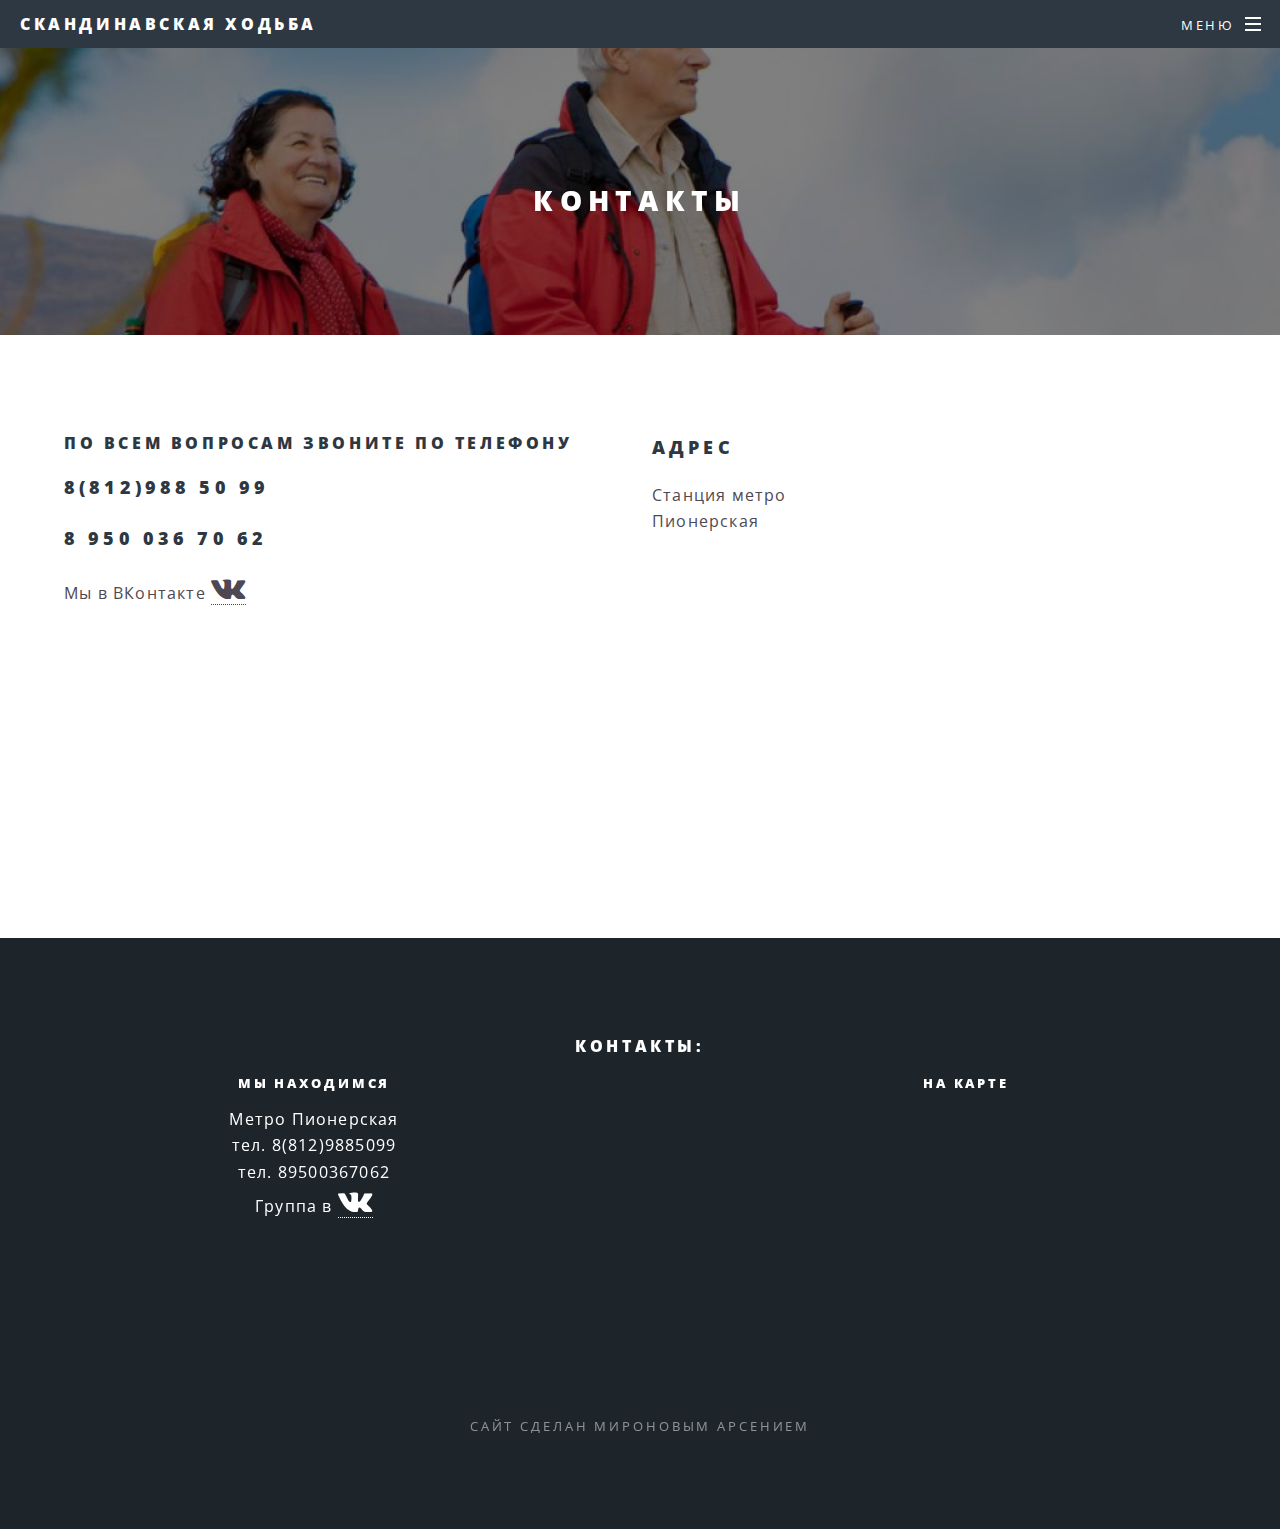
==== commit 2c066b53: "Исправленны ошибки" ====
--- a/contacts.html
+++ b/contacts.html
@@ -52,18 +52,17 @@
                 <section>
                     <div class="row uniform">
                         <div class="6u 12u$(xsmall)">
-                            <h3>Адрес</h3>
-                            <p>Станция метро <br/>
-                                Пионерская </p>
-                            <iframe src="https://www.google.com/maps/embed?pb=!1m18!1m12!1m3!1d1997.6401416750077!2d30.296393222228204!3d59.954704317464106!2m3!1f0!2f0!3f0!3m2!1i1024!2i768!4f13.1!3m3!1m2!1s0x46963149f2948e39%3A0x9d1fe1d3fccc137d!2z0J_QuNC-0L3QtdGA0YHQutCw0Y8g0YPQuy4sINCh0LDQvdC60YIt0J_QtdGC0LXRgNCx0YPRgNCz!5e0!3m2!1sru!2sru!4v1456511363189" width="400" height="300" frameborder="0" style="border:0" allowfullscreen></iframe>
-                        </div>
-                        <div class="6u$ 12u$(xsmall)">
                             <h4>По всем вопросам звоните по телефону</h4>
                             <h3>8(812)988 50 99</h3>
                             <h3>8 950 036 70 62</h3>
                             Мы в ВКонтакте
                             <a href="https://m.vk.com/nordicsticks"> <i class="fa fa-vk fa-2x"></i> </a>
                         </div>
+                        <div class="6u$ 12u$(xsmall)">
+                            <h3>Адрес</h3>
+                            <p>Станция метро <br/>
+                                Пионерская </p>
+                            <iframe src="https://www.google.com/maps/embed?pb=!1m18!1m12!1m3!1d1994.7588909731514!2d30.29603089524648!3d60.00249174386842!2m3!1f0!2f0!3f0!3m2!1i1024!2i768!4f13.1!3m3!1m2!1s0x46963413ae78e749%3A0x28de81f5578fd5f1!2z0J_QuNC-0L3QtdGA0YHQutCw0Y8!5e0!3m2!1sru!2sru!4v1456606247455" width="400" height="300" frameborder="0" style="border:0" allowfullscreen></iframe>                        </div>
                     </div>
                 </section>
 
@@ -85,8 +84,7 @@
                 </div>
                 <div class="6u$ 12u$(medium)">
                     <h5>На карте</h5>
-                    <iframe src="https://www.google.com/maps/embed?pb=!1m18!1m12!1m3!1d1997.6401416750077!2d30.296393222228204!3d59.954704317464106!2m3!1f0!2f0!3f0!3m2!1i1024!2i768!4f13.1!3m3!1m2!1s0x46963149f2948e39%3A0x9d1fe1d3fccc137d!2z0J_QuNC-0L3QtdGA0YHQutCw0Y8g0YPQuy4sINCh0LDQvdC60YIt0J_QtdGC0LXRgNCx0YPRgNCz!5e0!3m2!1sru!2sru!4v1456511363189" width="400" height="300" frameborder="0" style="border:0" allowfullscreen></iframe>
-                </div>
+                    <iframe src="https://www.google.com/maps/embed?pb=!1m18!1m12!1m3!1d1994.7588909731514!2d30.29603089524648!3d60.00249174386842!2m3!1f0!2f0!3f0!3m2!1i1024!2i768!4f13.1!3m3!1m2!1s0x46963413ae78e749%3A0x28de81f5578fd5f1!2z0J_QuNC-0L3QtdGA0YHQutCw0Y8!5e0!3m2!1sru!2sru!4v1456606247455" width="400" height="300" frameborder="0" style="border:0" allowfullscreen></iframe>                        </div>
             </div>
         </section>
 
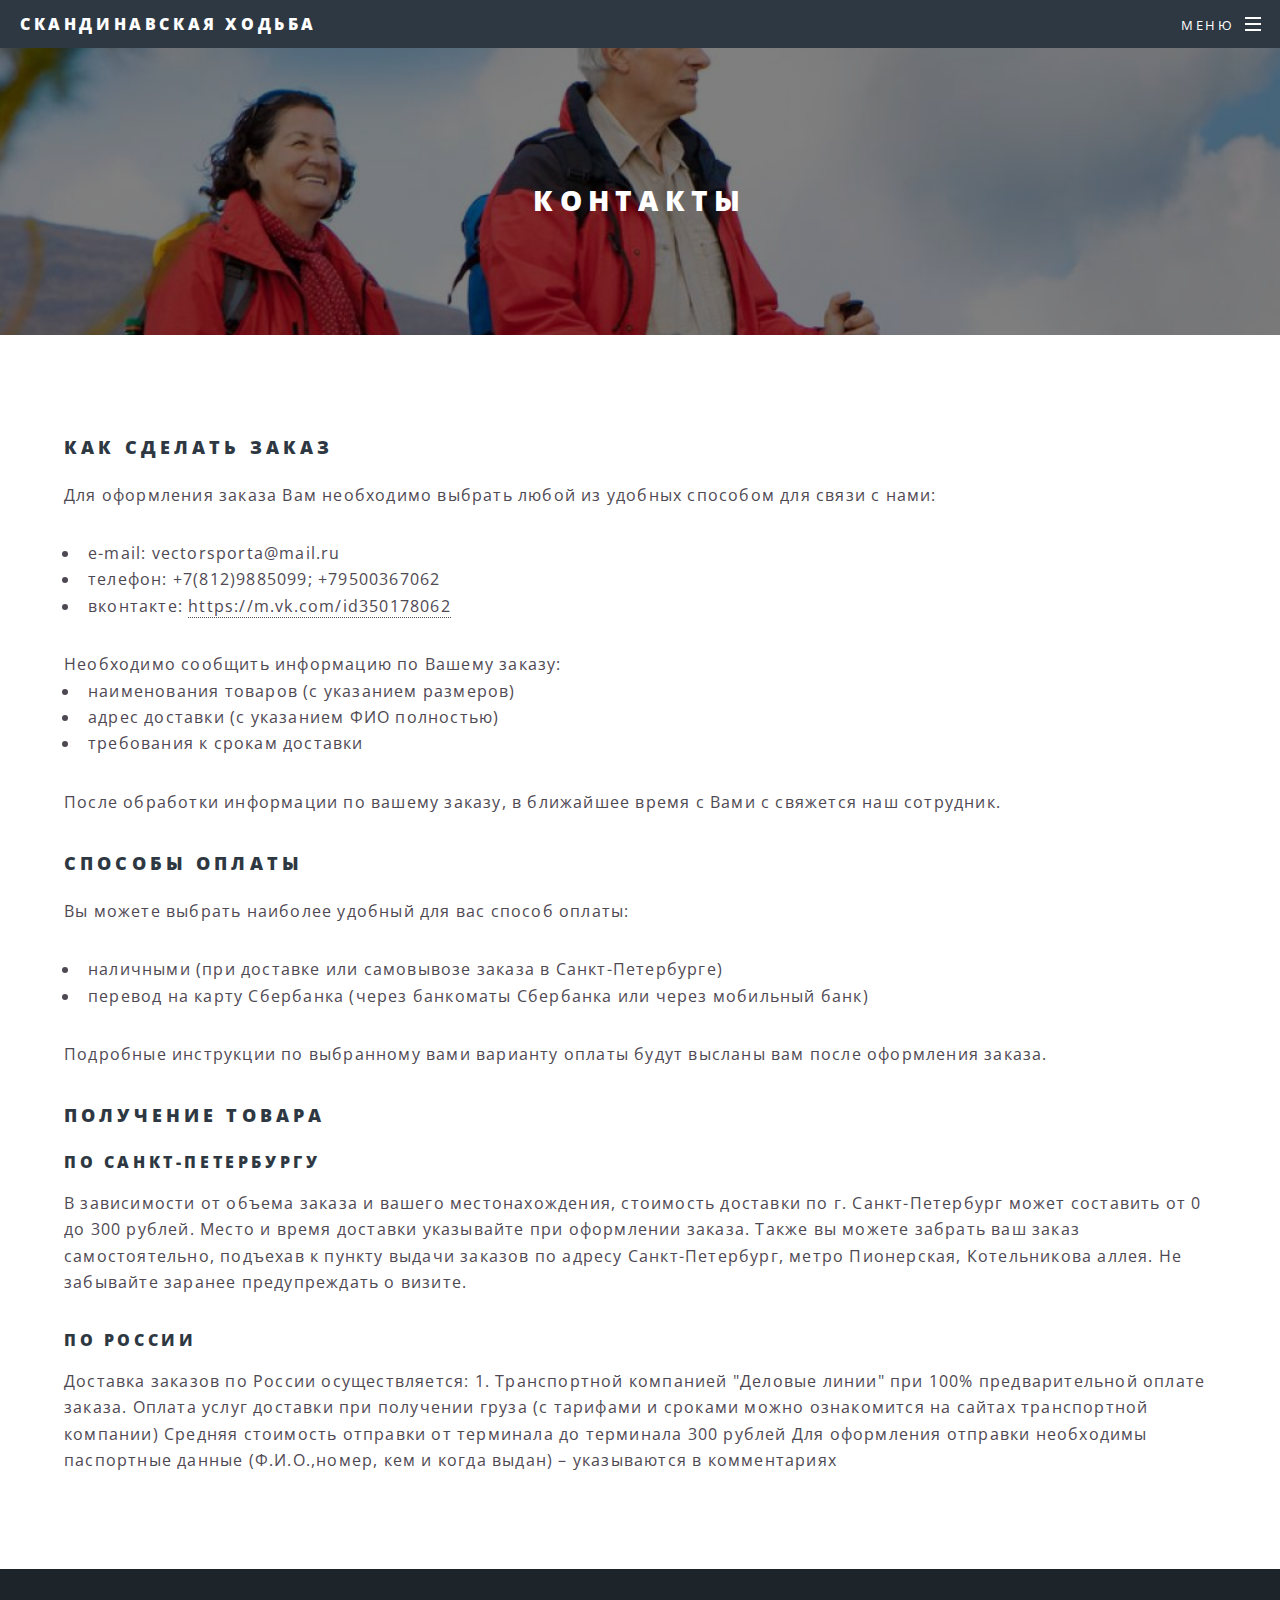
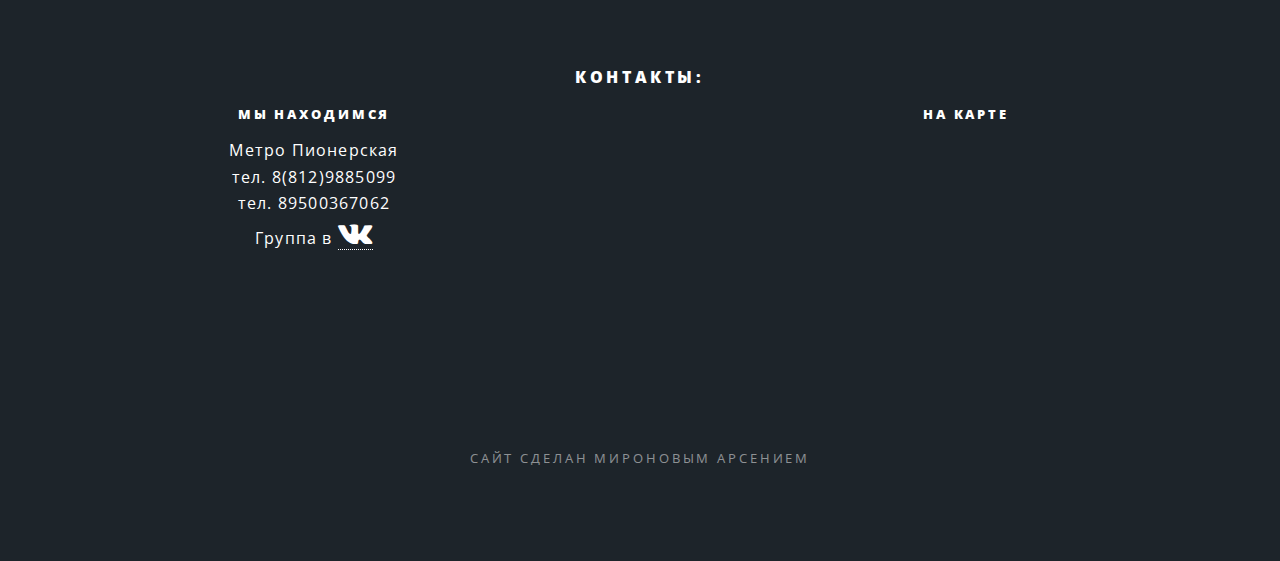
==== commit 21fce0bd: "Добавленны контакты" ====
--- a/contacts.html
+++ b/contacts.html
@@ -6,7 +6,7 @@
 -->
 <html>
 <head>
-    <title>Статьи</title>
+    <title>Контакты</title>
     <meta charset="utf-8" />
     <meta name="viewport" content="width=device-width, initial-scale=1" />
     <!--[if lte IE 8]><script src="assets/js/ie/html5shiv.js"></script><![endif]-->
@@ -50,20 +50,50 @@
             <div class="inner">
 
                 <section>
-                    <div class="row uniform">
-                        <div class="6u 12u$(xsmall)">
-                            <h4>По всем вопросам звоните по телефону</h4>
-                            <h3>8(812)988 50 99</h3>
-                            <h3>8 950 036 70 62</h3>
-                            Мы в ВКонтакте
-                            <a href="https://m.vk.com/nordicsticks"> <i class="fa fa-vk fa-2x"></i> </a>
-                        </div>
-                        <div class="6u$ 12u$(xsmall)">
-                            <h3>Адрес</h3>
-                            <p>Станция метро <br/>
-                                Пионерская </p>
-                            <iframe src="https://www.google.com/maps/embed?pb=!1m18!1m12!1m3!1d1994.7588909731514!2d30.29603089524648!3d60.00249174386842!2m3!1f0!2f0!3f0!3m2!1i1024!2i768!4f13.1!3m3!1m2!1s0x46963413ae78e749%3A0x28de81f5578fd5f1!2z0J_QuNC-0L3QtdGA0YHQutCw0Y8!5e0!3m2!1sru!2sru!4v1456606247455" width="400" height="300" frameborder="0" style="border:0" allowfullscreen></iframe>                        </div>
-                    </div>
+                    <h3>Как сделать заказ</h3>
+                    <p> Для оформления заказа Вам необходимо выбрать любой из удобных
+                    способом для связи с нами:
+                    <ul>
+                        <li> e-mail: vectorsporta@mail.ru </li>
+                        <li> телефон: +7(812)9885099;  +79500367062 </li>
+                        <li> вконтакте: <a href="https://m.vk.com/id350178062" >https://m.vk.com/id350178062 </a> </li>
+                    </ul>
+                    Необходимо сообщить информацию по Вашему заказу:<br/>
+                    <ul>
+                        <li> наименования товаров (с указанием размеров) </li>
+                        <li> адрес доставки (с указанием ФИО полностью) </li>
+                        <li> требования к срокам доставки </li>
+                    </ul>
+                    После обработки информации по вашему заказу, в ближайшее время с Вами c
+                    свяжется  наш сотрудник.</p>
+                    <h3>Способы оплаты</h3>
+                    <p>Вы можете выбрать наиболее удобный для вас способ оплаты:
+                        <ul>
+                            <li> наличными (при доставке или самовывозе заказа в Санкт-Петербурге) </li>
+                            <li> перевод на карту Сбербанка (через банкоматы Сбербанка или через мобильный банк) </li>
+                        </ul>
+                        Подробные инструкции по выбранному вами варианту оплаты будут
+                        высланы вам после оформления заказа.
+                    </p>
+                    <h3>Получение товара</h3>
+                        <h4>По Санкт-Петербургу</h4>
+                        <p>В зависимости от объема заказа и вашего местонахождения, стоимость
+                        доставки по г. Санкт-Петербург может составить от 0 до 300 рублей. Место и
+                        время доставки указывайте при оформлении заказа.
+                        Также вы можете забрать ваш заказ самостоятельно, подъехав к пункту
+                        выдачи заказов по адресу  Санкт-Петербург, метро Пионерская,
+                        Котельникова аллея. Не забывайте заранее предупреждать о визите. </p>
+
+                        <h4>По России</h4>
+                        <p>Доставка заказов по России осуществляется:
+                        1. Транспортной компанией "Деловые линии" при 100% предварительной
+                        оплате заказа.
+                        Оплата услуг доставки при получении груза (с тарифами и сроками можно
+                        ознакомится на сайтах транспортной компании)
+                        Средняя стоимость отправки от терминала до терминала 300 рублей
+                        Для оформления отправки необходимы паспортные данные (Ф.И.О.,номер,
+                        кем и когда выдан) – указываются в комментариях</p>
+
                 </section>
 
             </div>
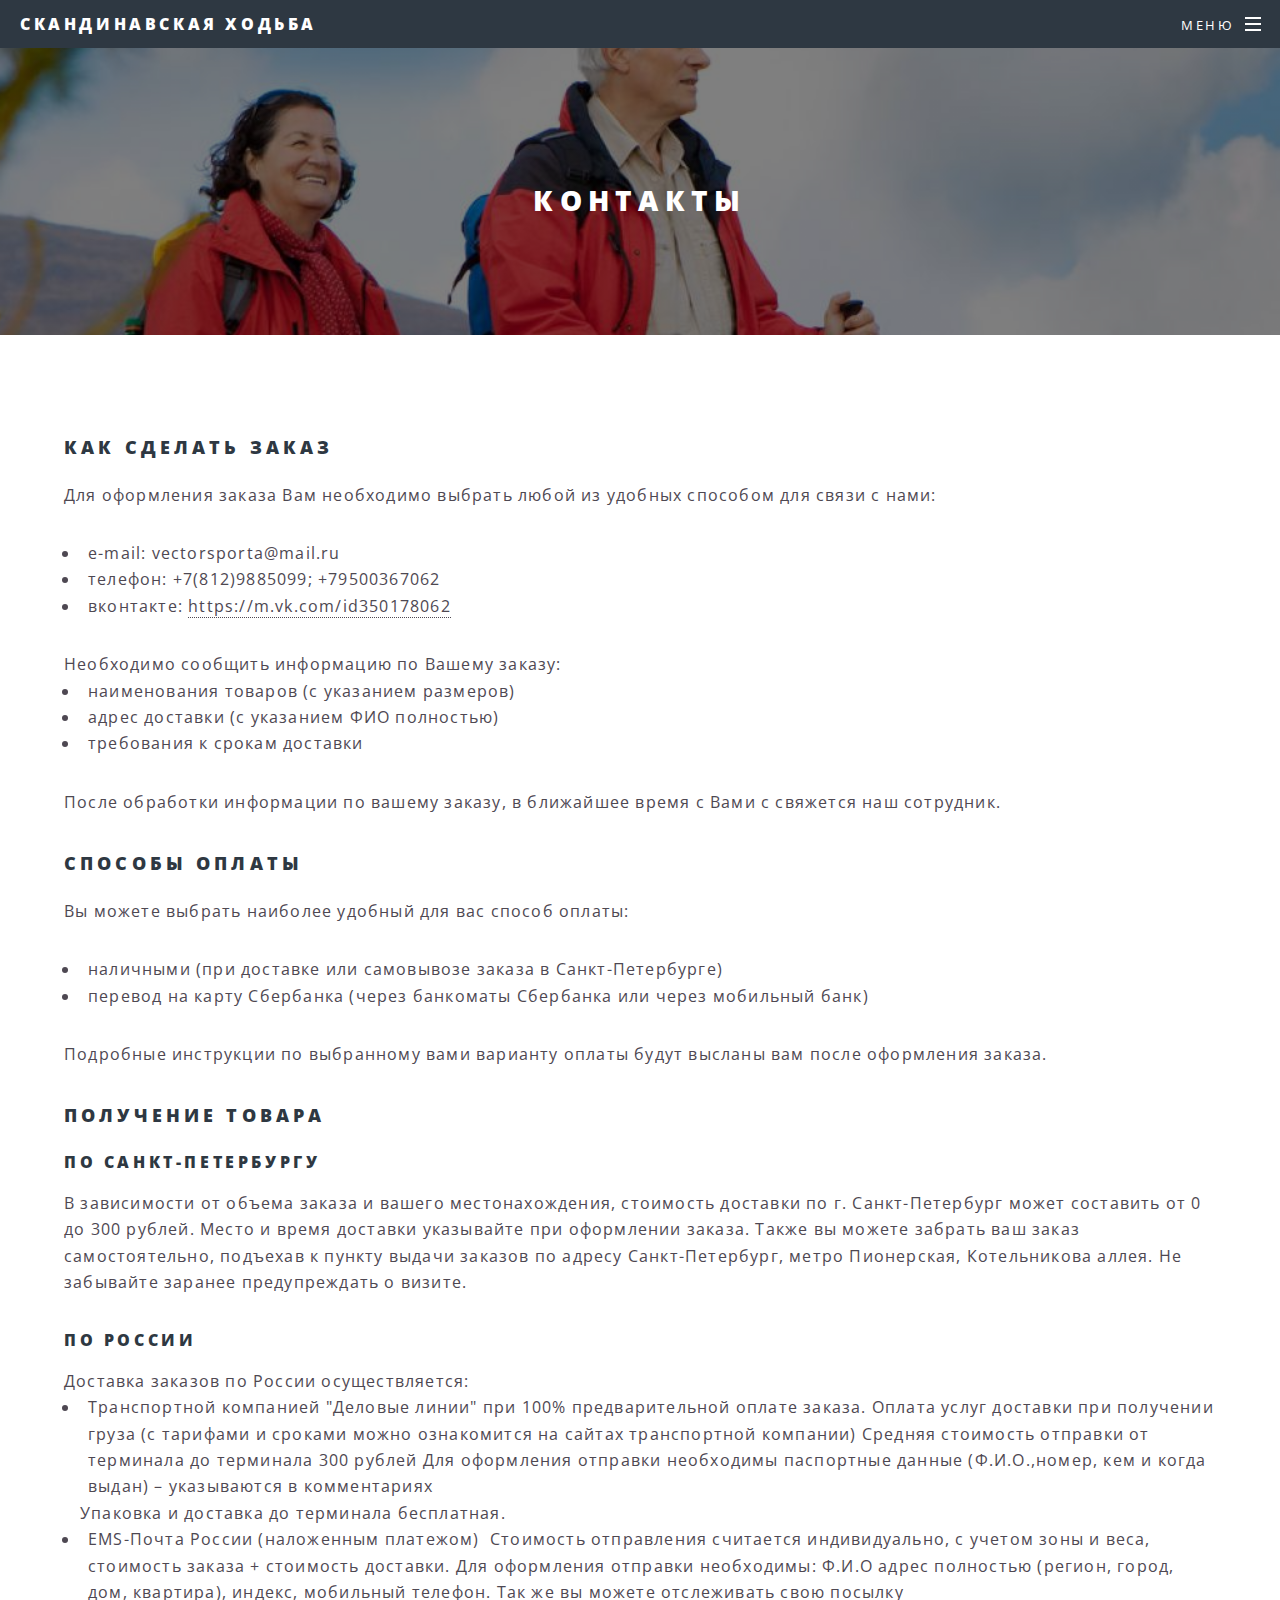
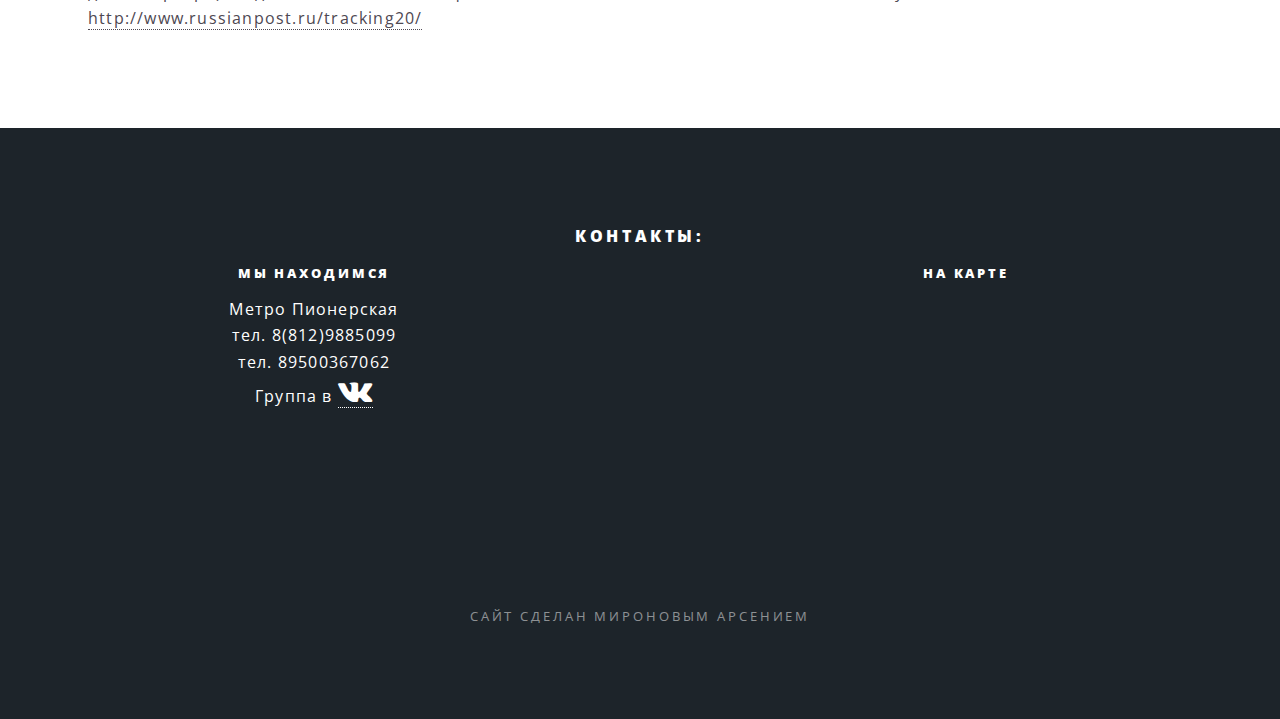
==== commit d6c99a22: "Испрвленны контакты" ====
--- a/contacts.html
+++ b/contacts.html
@@ -85,17 +85,25 @@
                         Котельникова аллея. Не забывайте заранее предупреждать о визите. </p>
 
                         <h4>По России</h4>
-                        <p>Доставка заказов по России осуществляется:
-                        1. Транспортной компанией "Деловые линии" при 100% предварительной
-                        оплате заказа.
-                        Оплата услуг доставки при получении груза (с тарифами и сроками можно
-                        ознакомится на сайтах транспортной компании)
-                        Средняя стоимость отправки от терминала до терминала 300 рублей
-                        Для оформления отправки необходимы паспортные данные (Ф.И.О.,номер,
-                        кем и когда выдан) – указываются в комментариях</p>
+                    Доставка заказов по России осуществляется:
+                    <ul>
+                        <li>
+                            Транспортной компанией "Деловые линии" при 100% предварительной оплате заказа.
+                            Оплата услуг доставки при получении груза (с тарифами и сроками можно ознакомится на сайтах транспортной компании)
+                            Средняя стоимость отправки от терминала до терминала 300 рублей
+                            Для оформления отправки необходимы паспортные данные (Ф.И.О.,номер, кем и когда выдан) – указываются в комментариях
+                        </li>
 
+                    Упаковка и доставка до терминала бесплатная.
+
+                        <li>
+                            EMS-Почта России (наложенным платежом) 
+                            Стоимость отправления считается индивидуально, с учетом зоны и веса, стоимость заказа + стоимость доставки.
+                            Для оформления отправки необходимы: Ф.И.О адрес полностью (регион, город, дом, квартира), индекс, мобильный телефон.
+                            Так же вы можете отслеживать свою посылку <a href="http://www.russianpost.ru/tracking20/">http://www.russianpost.ru/tracking20/</a>
+                        </li>
+                    </ul>
                 </section>
-
             </div>
         </section>
     </article>
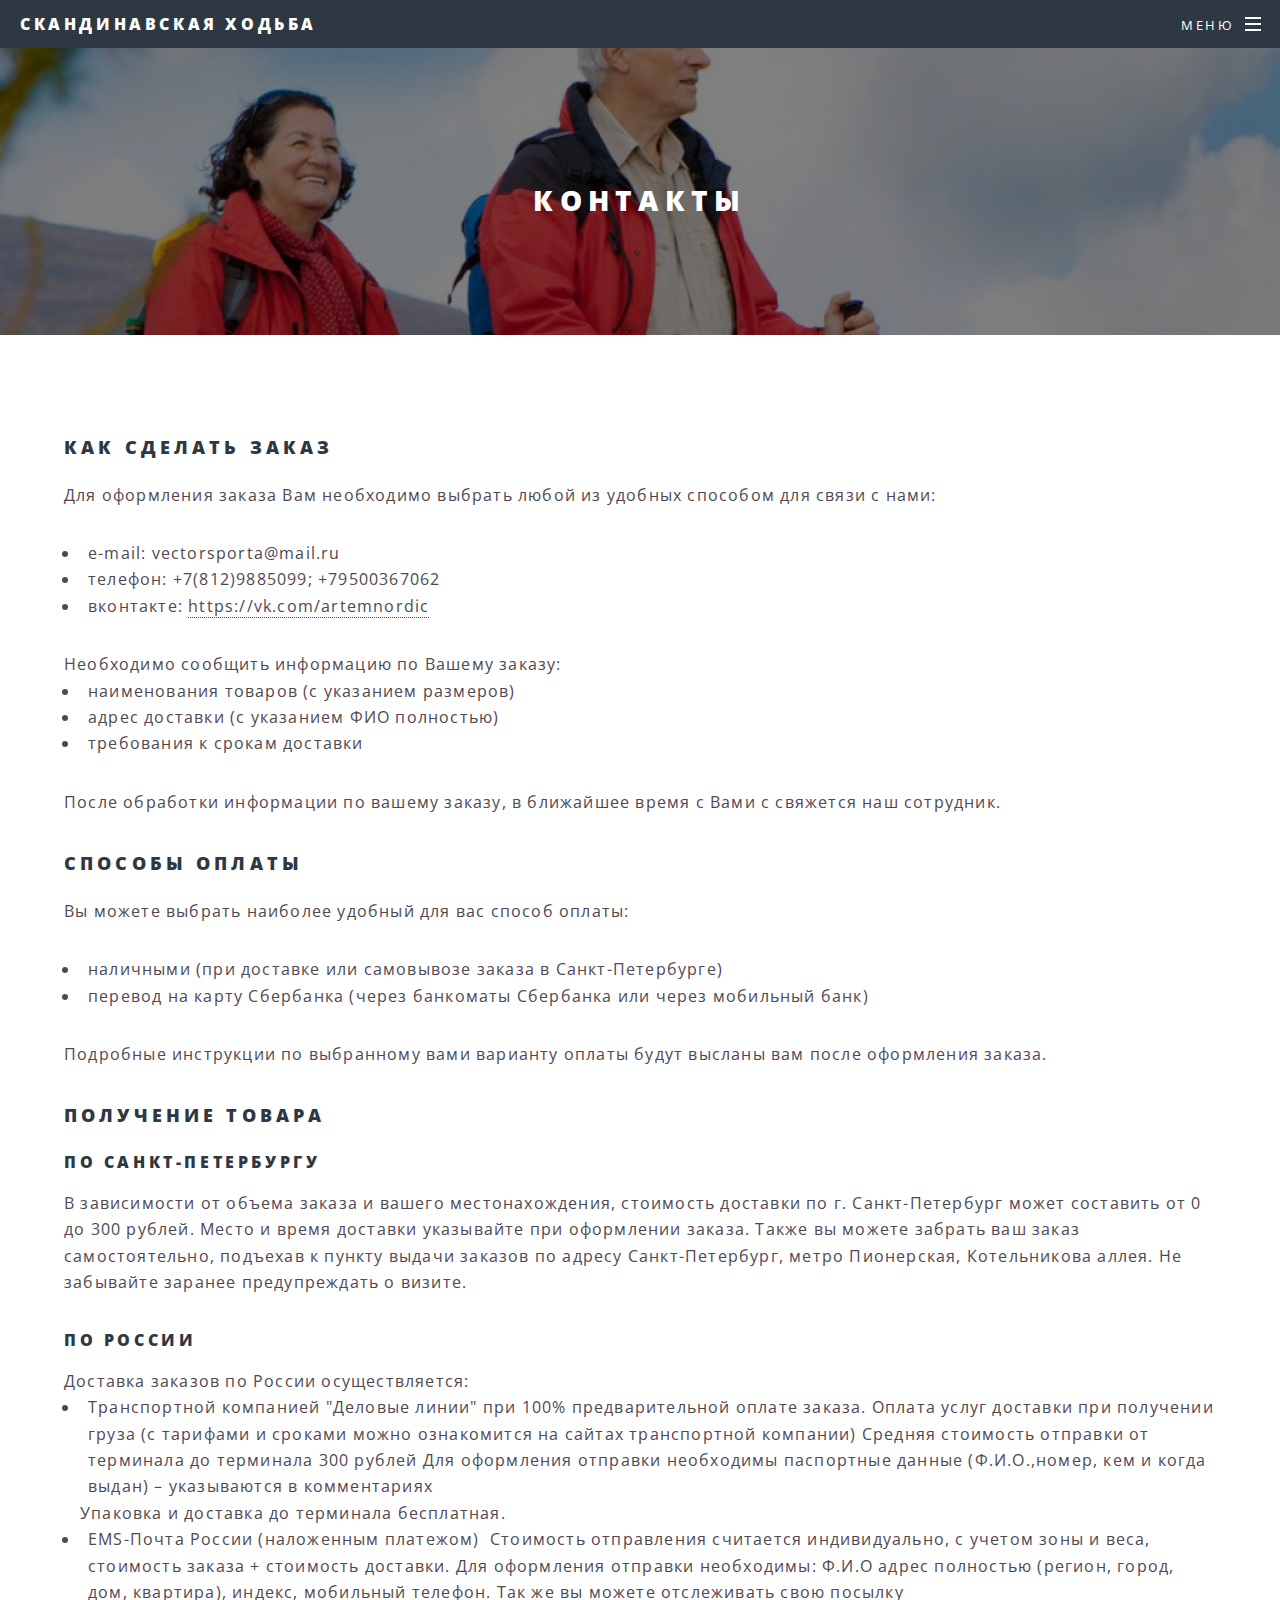
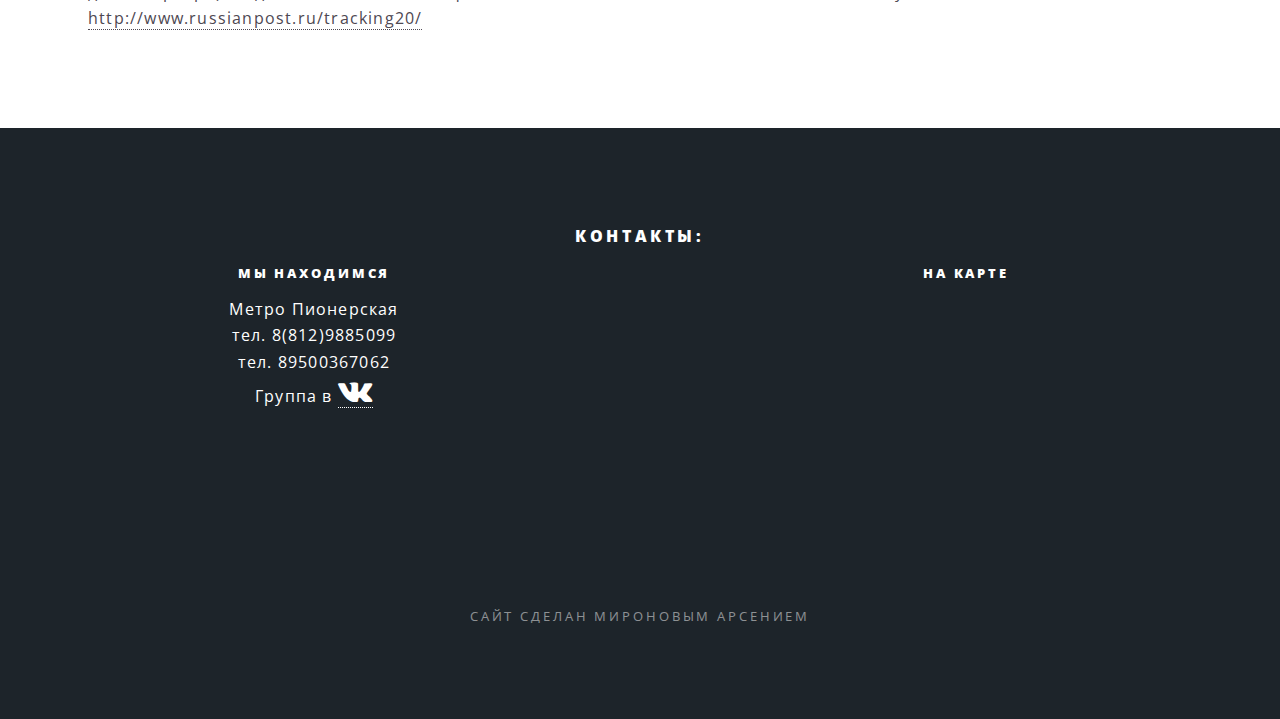
==== commit 95cf22a8: "Исправленна карта и адрес вк" ====
--- a/contacts.html
+++ b/contacts.html
@@ -56,7 +56,7 @@
                     <ul>
                         <li> e-mail: vectorsporta@mail.ru </li>
                         <li> телефон: +7(812)9885099;  +79500367062 </li>
-                        <li> вконтакте: <a href="https://m.vk.com/id350178062" >https://m.vk.com/id350178062 </a> </li>
+                        <li> вконтакте: <a href="https://m.vk.com/id350178062" >https://vk.com/artemnordic </a> </li>
                     </ul>
                     Необходимо сообщить информацию по Вашему заказу:<br/>
                     <ul>
@@ -122,8 +122,7 @@
                 </div>
                 <div class="6u$ 12u$(medium)">
                     <h5>На карте</h5>
-                    <iframe src="https://www.google.com/maps/embed?pb=!1m18!1m12!1m3!1d1994.7588909731514!2d30.29603089524648!3d60.00249174386842!2m3!1f0!2f0!3f0!3m2!1i1024!2i768!4f13.1!3m3!1m2!1s0x46963413ae78e749%3A0x28de81f5578fd5f1!2z0J_QuNC-0L3QtdGA0YHQutCw0Y8!5e0!3m2!1sru!2sru!4v1456606247455" width="400" height="300" frameborder="0" style="border:0" allowfullscreen></iframe>                        </div>
-            </div>
+                    <iframe src="https://www.google.com/maps/embed?pb=!1m18!1m12!1m3!1d1994.1384553234602!2d30.285286115870772!3d60.012779063077886!2m3!1f0!2f0!3f0!3m2!1i1024!2i768!4f13.1!3m3!1m2!1s0x46963441b071e859%3A0xb9346e0aec9ef854!2z0LDQuy4g0JrQvtGC0LXQu9GM0L3QuNC60L7QstCwLCA2LCDQodCw0L3QutGCLdCf0LXRgtC10YDQsdGD0YDQsywgMTk3MzQx!5e0!3m2!1sru!2sru!4v1456764083683" width="400" height="300" frameborder="0" style="border:0" allowfullscreen></iframe>            </div>
         </section>
 
 
